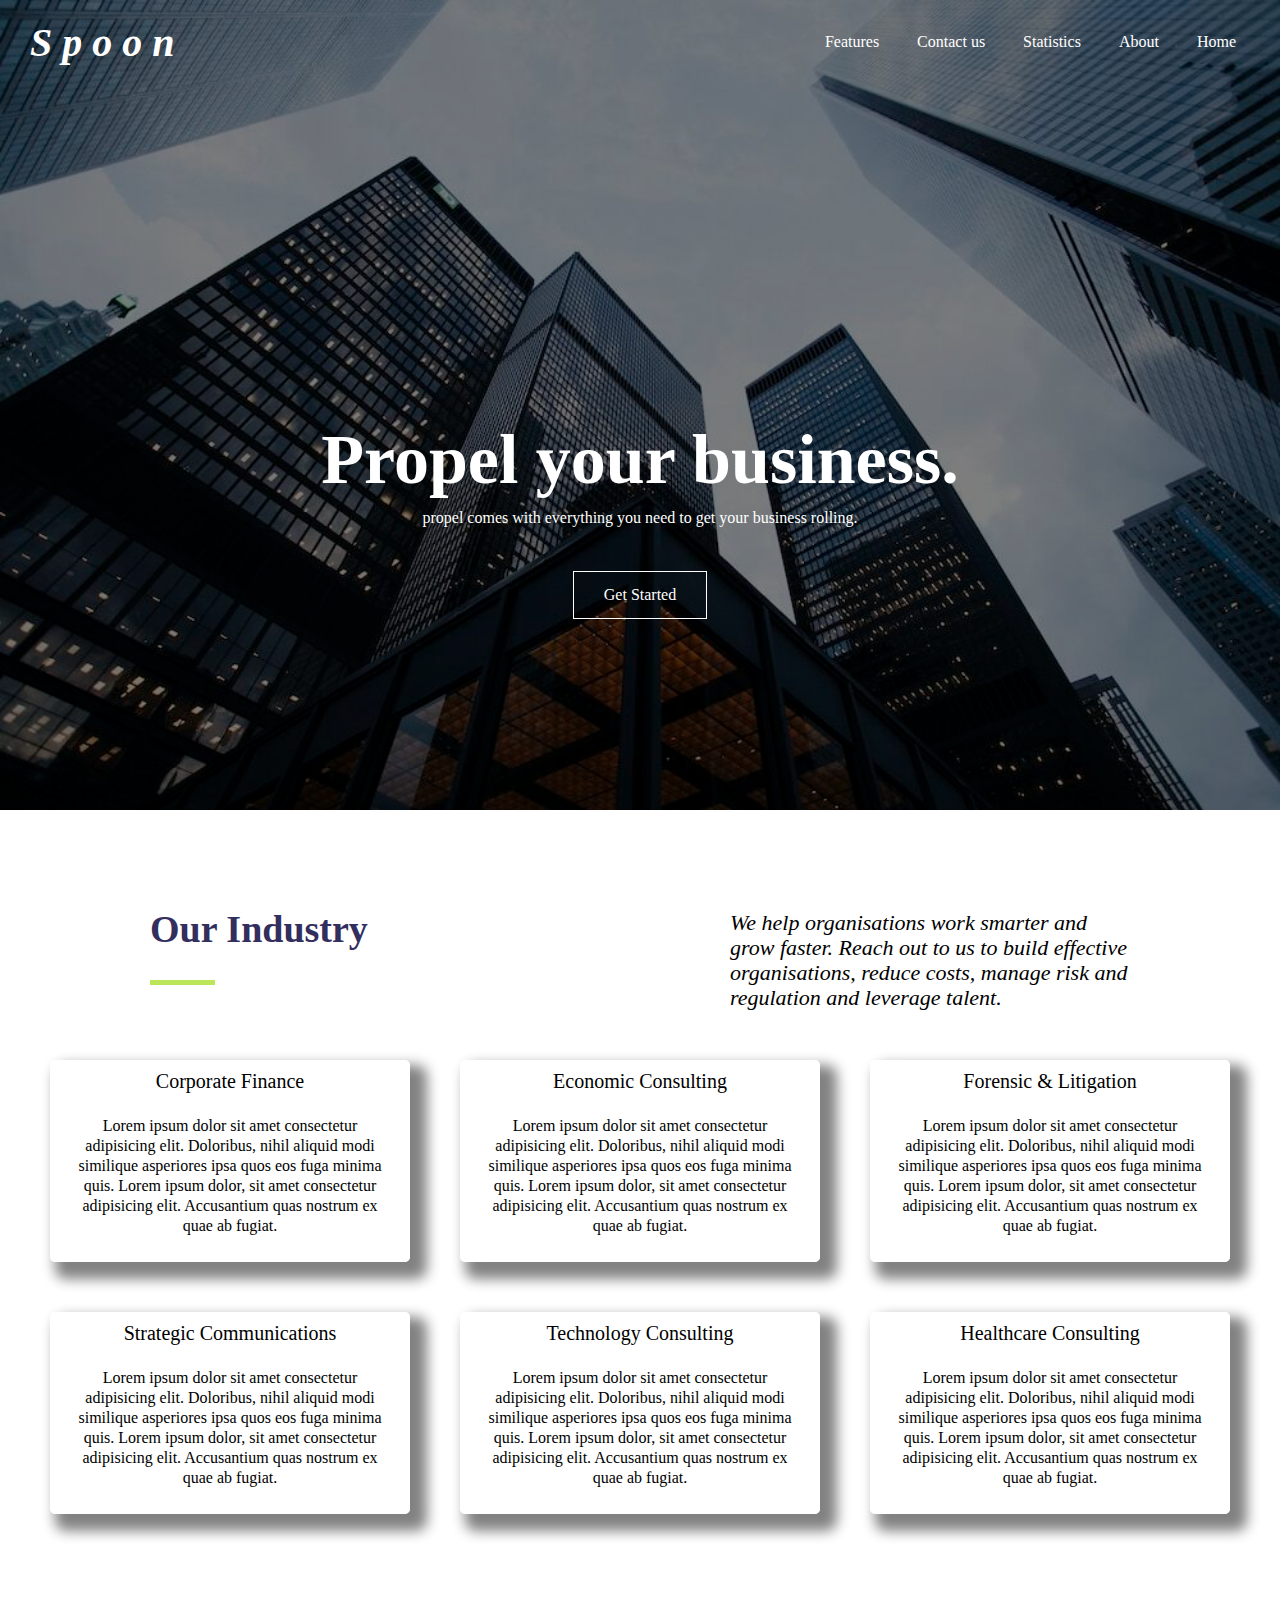
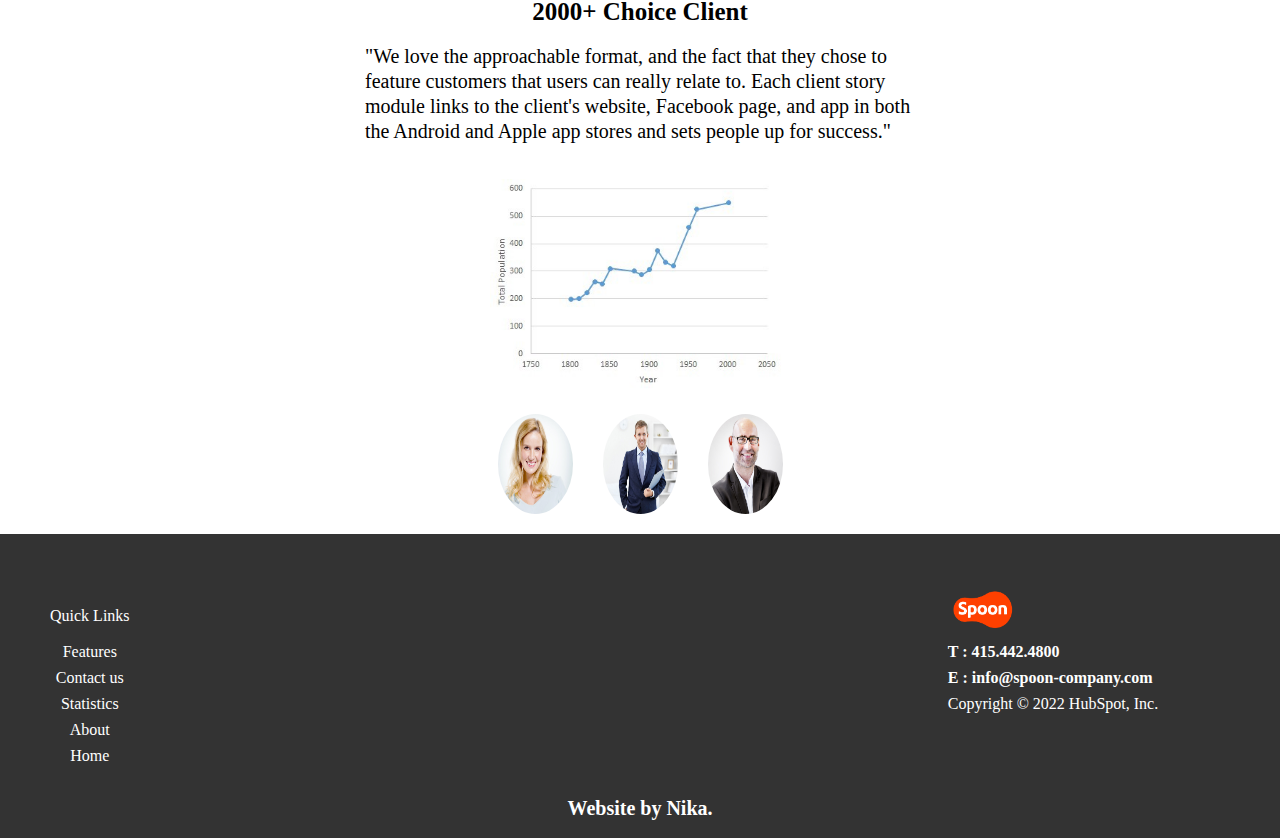
==== index.html @ 159db4d4 "Add files via upload" ====
<!DOCTYPE html>
<html lang="en">
<head>
    <meta charset="UTF-8">
    <meta http-equiv="X-UA-Compatible" content="IE=edge">
    <meta name="viewport" content="width=device-width, initial-scale=1.0">
    <link rel="stylesheet" href="./css/reset.css">
    <link rel="stylesheet" href="https://cdnjs.cloudflare.com/ajax/libs/font-awesome/6.2.1/css/all.min.css" integrity="sha512-MV7K8+y+gLIBoVD59lQIYicR65iaqukzvf/nwasF0nqhPay5w/9lJmVM2hMDcnK1OnMGCdVK+iQrJ7lzPJQd1w==" crossorigin="anonymous" referrerpolicy="no-referrer" />
    <link rel="stylesheet" href="./css/style.css">
    <link rel="stylesheet" href="./css/responsive.css">
    <title>Document</title>
</head>
<body>
<section class="section1">
    <div class="overlay"></div>
    <nav class="navigation">
        <div class="logo">
            <H1>Spoon</H1>
        </div>
        <div>
            <ul id="nav" class="nav-links">
                <li class="bb" >  <a href="index.html#feature">Features</a></li>
                <li  class="bb" > <a href="./contactus.html">Contact us</a></li>
                <li  class="bb" ><a href="index.html#stats">Statistics</a></li>
                <li  class="bb" ><a href="./about.html">About</a></li>
                <li  class="bb" ><a href="./index.html">Home</a></li>
               
            </ul>
        </div>
        <i id="menu" class=" hamburger  fa-solid fa-bars"></i>
    </nav>
    <div class="main-text">
            <h1>Propel your business.</h1>
            <p>propel comes with everything you need to get your business rolling.</p>
            <div class="bbx-GET">Get Started</div>
     </div>
</section>
<section class="section2" id="feature">
    <div class="section2-top">
        <div class="section2-div-industry">
            <h1 class="indistry">Our Industry</h1>
            <span class="span-barier"></span>
        </div>
        <div class="section2-top-text">
            <p>We help organisations work smarter and grow faster.
                 Reach out to us to build effective organisations,
                 reduce costs, manage risk and regulation and leverage talent.</p>
        </div>
    </div>
    <div class="section2-bottom">
        <div>
            <h1>Corporate Finance</h1>
            <p> Lorem ipsum dolor sit amet consectetur adipisicing elit. Doloribus, nihil aliquid modi similique asperiores ipsa quos eos fuga minima quis. Lorem ipsum dolor, sit amet consectetur adipisicing elit. Accusantium quas nostrum ex quae ab fugiat.</p>
        </div>
        <div>
            <h1>Economic Consulting</h1>
            <p> Lorem ipsum dolor sit amet consectetur adipisicing elit. Doloribus, nihil aliquid modi similique asperiores ipsa quos eos fuga minima quis. Lorem ipsum dolor, sit amet consectetur adipisicing elit. Accusantium quas nostrum ex quae ab fugiat.</p>
        </div>
        <div>
            <h1>Forensic & Litigation</h1>
            <p> Lorem ipsum dolor sit amet consectetur adipisicing elit. Doloribus, nihil aliquid modi similique asperiores ipsa quos eos fuga minima quis. Lorem ipsum dolor, sit amet consectetur adipisicing elit. Accusantium quas nostrum ex quae ab fugiat.</p>
        </div>
        <div>
            <h1>Strategic Communications</h1>
            <p> Lorem ipsum dolor sit amet consectetur adipisicing elit. Doloribus, nihil aliquid modi similique asperiores ipsa quos eos fuga minima quis. Lorem ipsum dolor, sit amet consectetur adipisicing elit. Accusantium quas nostrum ex quae ab fugiat.</p>
        </div>
        <div class="off">
            <h1>Technology Consulting</h1>
            <p> Lorem ipsum dolor sit amet consectetur adipisicing elit. Doloribus, nihil aliquid modi similique asperiores ipsa quos eos fuga minima quis. Lorem ipsum dolor, sit amet consectetur adipisicing elit. Accusantium quas nostrum ex quae ab fugiat.</p>
        </div>
        <div class="off">
            <h1>Healthcare Consulting</h1>
            <p> Lorem ipsum dolor sit amet consectetur adipisicing elit. Doloribus, nihil aliquid modi similique asperiores ipsa quos eos fuga minima quis. Lorem ipsum dolor, sit amet consectetur adipisicing elit. Accusantium quas nostrum ex quae ab fugiat.</p>
        </div>
    </div>
</section>
<section class="section3" id="stats">


    <div class="section3-header">
        <h1>2000+ Choice Client</h1>
        <p>"We love the approachable format, and the fact that they chose to feature customers that users can really relate to.
            Each client story module links to the client's website,
             Facebook page, and app in both the Android and Apple app stores and sets people up for success."</p>
    </div>



     <div class="statistics">
                
                    <img src="./images/statistics.jpeg" alt="IMG">
                
    </div>


    <div class="section3-alldiv">
        <div class="section3-pictures">
            <img src="images/qali.jpg" alt="img">
        </div>
        <div class="section3-pictures">
            <img src="images/kaci.jpg" alt="img">
        </div>
        <div class="section3-pictures">
            <img src="images/kaci2.jpg" alt="img">
        </div>
    </div>
</section>
<footer>
<div class="footer-quick-links">
    <h3>Quick Links</h3>
 
        <ul  class="footer-links">
            <li >  <a href="index.html#feature">Features</a></li>
            <li  > <a href="./contactus.html">Contact us</a></li>
            <li  ><a href="index.html#stats">Statistics</a></li>
            <li  ><a href="./about.html">About</a></li>
            <li  ><a href="./index.html">Home</a></li>
           
        </ul>
   
</div>
 <div class="footer-conteiner">
            <div class="line-left"></div>
               
                <div class="social-links-footer">
                    <i class="fa-brands fa-facebook-f cursor  fb-ho"></i>
                    <i class="fa-brands fa-instagram cursor inst-ho"></i>
                    <i class="fa-brands fa-youtube cursor you-ho"></i>
                    <i class="fa-brands fa-twitter cursor twi-ho"></i>
                    <i class="fa-solid fa-at cursor mail-ho"></i>
                </div>
            <div class="line-right"></div>
            
            <div class="footer-bottom">
                
                <img src="images/Spoon_Logo.png" class="spoon-logo" alt="img">
                <a href="tel:+415.442.4800"><span class="tel">T : 415.442.4800</span></a>
                <a href="mailto:info@spoon-company.com"> <span class="tel">E : info@spoon-company.com</span></a>
                <p>Copyright © 2022 HubSpot, Inc.</p>
                <div class="line-bott"></div>
                
            
            
            </div>

</div>
   
<p class="foot-p-bott">Website by Nika.</p>
</footer>

<script src="index.js"></script>
</body>
</html>
---- css/style.css ----
/*
* Prefixed by https://autoprefixer.github.io
* PostCSS: v8.4.14,
* Autoprefixer: v10.4.7
* Browsers: last 4 version
*/

body {
    scroll-behavior: smooth;
}

.hamburger {
    display: none;
}
img{
    width: 100%;
    height: 100%;}


.section1 {
    width: 100%;
    height: 90vh;
    display: -webkit-box;
    display: -ms-flexbox;
    display: flex;
    -webkit-box-orient: vertical;
    -webkit-box-direction: normal;
        -ms-flex-direction: column;
            flex-direction: column;
    -webkit-box-align: center;
        -ms-flex-align: center;
            align-items: center;
    padding: 20px 30px;
    gap: 40vh;
    background: url('../images/photo-1486406146926-c627a92ad1ab.jpeg');
    background-position: fixed;
    background-size: cover;
    background-repeat: no-repeat;
    position: relative;



}

.section1-about {
    width: 100%;
    height: 100vh;
    display: -webkit-box;
    display: -ms-flexbox;
    display: flex;
    -webkit-box-orient: vertical;
    -webkit-box-direction: normal;
        -ms-flex-direction: column;
            flex-direction: column;
    -webkit-box-align: center;
        -ms-flex-align: center;
            align-items: center;
    padding: 20px 30px;
    gap: 40vh;
    background: url('..//images/aboutBg.jpg');
    background-position: fixed;
    background-size: cover;
    background-repeat: no-repeat;
    position: relative;



}

.overlay {
    position: absolute;
    top: 0;
    left: 0;
    width: 100%;
    height: 100%;
    background-color: rgba(0, 0, 0, 0.507);
    z-index: 0;
}

.navigation {
    display: -webkit-box;
    display: -ms-flexbox;
    display: flex;
    -webkit-box-pack: justify;
        -ms-flex-pack: justify;
            justify-content: space-between;
    width: 100%;
    -webkit-box-align: center;
        -ms-flex-align: center;
            align-items: center;
    color: white;
    z-index: 3;
}

.nav-links {
    display: -webkit-box;
    display: -ms-flexbox;
    display: flex;
    -webkit-box-pack: center;
        -ms-flex-pack: center;
            justify-content: center;
    gap: 10px;
    -webkit-box-align: center;
        -ms-flex-align: center;
            align-items: center;
}

.bb {
    padding: 14px 14px;
    -webkit-transition: 250ms ease-in-out;
    -o-transition: 250ms ease-in-out;
    transition: 250ms ease-in-out;
    position: relative;
    border-bottom: 1px solid transparent;


}

.bb:hover {
    border-bottom: 1px solid white;
}


.bbx {
    padding: 10px 20px;
    border-radius: 5px;

    border: 1px solid white;
}

.cursor {
    cursor: pointer;
}

.bbx:hover {
    background-color: rgba(0, 0, 0, 0.507);
}

.bbx-GET:hover {
    background-color: rgb(10, 2, 2);
}

.nav-links li a {
    color: white;
}

.main-text {
    width: 100%;
    display: -webkit-box;
    display: -ms-flexbox;
    display: flex;
    -webkit-box-orient: vertical;
    -webkit-box-direction: normal;
        -ms-flex-direction: column;
            flex-direction: column;
    -webkit-box-align: center;
        -ms-flex-align: center;
            align-items: center;
    gap: 15px;
    color: white;
    z-index: 2;
}

.main-text h1 {
    font-size: 70px;
    font-weight: 800;

}

.logo h1 {
    font-size: 40px;
    font-weight: 700;
    letter-spacing: 10px;
    font-style: italic;
}

.main-text div {
    margin-top: 30px;
    border: 1px solid white;
    padding: 15px 30px;
}

.coffe-size {
    font-size: 50px;
}


/* section2 */


.section2 {
    width: 100%;

    display: -webkit-box;

    display: -ms-flexbox;

    display: flex;
    -webkit-box-orient: vertical;
    -webkit-box-direction: normal;
        -ms-flex-direction: column;
            flex-direction: column;
    -webkit-box-align: center;
        -ms-flex-align: center;
            align-items: center;
    padding: 50px 0;

}

.section2-top {
    display: -webkit-box;
    display: -ms-flexbox;
    display: flex;
    width: 100%;
    -webkit-box-pack: justify;
        -ms-flex-pack: justify;
            justify-content: space-between;
    padding: 50px 150px;

}


.section2-top-text {
    width: 400px;
    line-height: 25px;
    font-size: 22px;
    font-style: italic;
}


.indistry {
    font-size: 38px;
    font-weight: bold;
    color: rgb(50, 46, 94);
}

.span-barier {
    position: absolute;
    bottom: 0;
    left: 0;
    width: 30%;
    background-color: rgb(187, 230, 89);
    height: 5px;

}

.section2-div-industry {

    height: 75px;
    position: relative;
}


.section2-bottom {
    display: -webkit-box;
    display: -ms-flexbox;
    display: flex;
    -ms-flex-wrap: wrap;
        flex-wrap: wrap;
    -webkit-box-pack: center;
        -ms-flex-pack: center;
            justify-content: center;
    max-width: 1200px;
    width: 100%;
    gap: 50px;
    height: 100%;

}

.section2-bottom div {
    width: 30%;
    border: 1px solid rgb(255, 255, 255);
    text-align: center;
    padding: 10px 5px;
    border-radius: 5px;
    cursor: pointer;
    -webkit-transition: 550ms ease-in-out;
    -o-transition: 550ms ease-in-out;
    transition: 550ms ease-in-out;
    -webkit-box-shadow: 11px 11px 12.5px 5.5px rgba(0, 0, 0, 0.493);
            box-shadow: 11px 11px 12.5px 5.5px rgba(0, 0, 0, 0.493);
}

.section2-bottom div:hover {
    -webkit-box-shadow: 22px 22px 25px 11px rgba(0, 0, 0, 0.493);
            box-shadow: 22px 22px 25px 11px rgba(0, 0, 0, 0.493);
    scale: 120%;
    background-color: #333;
    color: white
}

.section2-bottom h1 {
    margin-bottom: 10px;
    font-weight: 500;
    font-size: 20px;
}


.section2-bottom p {
    line-height: 20px;
    /* width: 70%; */
    margin: 0 auto;

    padding: 15px;
}


/* section3 */

.section3-pictures {
    width: 75px;
    height: 100px;
}

.section3-pictures img {
    max-width: 100%;
    border-radius: 50%;
}

.section3-alldiv {
    display: -webkit-box;
    display: -ms-flexbox;
    display: flex;
    gap: 30px;
    -ms-flex-wrap: wrap;
        flex-wrap: wrap;
    -webkit-box-pack: center;
        -ms-flex-pack: center;
            justify-content: center;
}

.section3-header {
    padding: 15px;
    display: -webkit-box;
    display: -ms-flexbox;
    display: flex;
    -webkit-box-orient: vertical;
    -webkit-box-direction: normal;
        -ms-flex-direction: column;
            flex-direction: column;
    -webkit-box-align: center;
        -ms-flex-align: center;
            align-items: center;
    gap: 20px;
}

.section3-header p {
    max-width: 550px;
    width: 100%;
    line-height: 25px;
    font-size: 20px;
}

.section3-header h1 {
    font-size: 25px;
    font-weight: bold;
}

.section3 {
    display: -webkit-box;
    display: -ms-flexbox;
    display: flex;
    -webkit-box-orient: vertical;
    -webkit-box-direction: normal;
        -ms-flex-direction: column;
            flex-direction: column;
    -webkit-box-pack: center;
        -ms-flex-pack: center;
            justify-content: center;
    -webkit-box-align: center;
        -ms-flex-align: center;
            align-items: center;
    gap: 20px;

    padding: 20px;
    width: 100%;

}


/*/////////////// about //////////////////////////// */

.about-mainText {
    display: -webkit-box;
    display: -ms-flexbox;
    display: flex;
    -webkit-box-align: center;
        -ms-flex-align: center;
            align-items: center;
    -webkit-box-orient: vertical;
    -webkit-box-direction: normal;
        -ms-flex-direction: column;
            flex-direction: column;
    gap: 80px;
    padding: 50px 0;

}

.about-text-bottom {
    display: -webkit-box;
    display: -ms-flexbox;
    display: flex;
    gap: 50px;
}

.about-text-bottom h1 {
    font-size: 35px;
    font-weight: bold;
    color: rgba(170, 170, 38, 0.747);
    text-align: center;
    margin-bottom: 15px;
}

.about-text-bottom h3 {
    font-size: 20px;
}

.about-text-top {
    width: 70%;
    text-align: center;
    display: -webkit-box;
    display: -ms-flexbox;
    display: flex;
    -webkit-box-orient: vertical;
    -webkit-box-direction: normal;
        -ms-flex-direction: column;
            flex-direction: column;
    -webkit-box-align: center;
        -ms-flex-align: center;
            align-items: center;
    gap: 25px;

}

.about-text-top h1 {
    font-size: 50px;

}

.about-text-top p {
    font-size: 18px;
    width: 60%;

}

.testimonials {
    display: -webkit-box;
    display: -ms-flexbox;
    display: flex;
    -webkit-box-pack: center;
        -ms-flex-pack: center;
            justify-content: center;
    -webkit-box-align: center;
        -ms-flex-align: center;
            align-items: center;
    -ms-flex-wrap: wrap;
        flex-wrap: wrap;
    gap: 30px;

}

.social {
    display: -webkit-box;
    display: -ms-flexbox;
    display: flex;
    -webkit-box-pack: justify;
        -ms-flex-pack: justify;
            justify-content: space-between;
    width: 50%;
}

.testimonial-text {
    display: -webkit-box;
    display: -ms-flexbox;
    display: flex;
    -webkit-box-orient: vertical;
    -webkit-box-direction: normal;
        -ms-flex-direction: column;
            flex-direction: column;
    -webkit-box-align: center;
        -ms-flex-align: center;
            align-items: center;
    gap: 10px;
}

.testimonial {
    display: -webkit-box;
    display: -ms-flexbox;
    display: flex;
    -webkit-box-orient: vertical;
    -webkit-box-direction: normal;
        -ms-flex-direction: column;
            flex-direction: column;
    -webkit-box-align: center;
        -ms-flex-align: center;
            align-items: center;
    gap: 25px;
    width: 20%;
}

/* join form */

.form {
    margin-top: 100px;
    width: 100%;
    height: 550px;
    margin-top: 0px;
    margin-bottom: 50px;
    background: url('../images/joinus.jpg');

}

* {
    padding: 0;
    margin: 0;
    -webkit-box-sizing: border-box;
            box-sizing: border-box;
    font-family: 'Quicksand', sans-serif;
}

body {
    height: 100vh;
    width: 100%;
}

.form-container {
    position: relative;
    width: 100%;
    height: 100%;
    display: -webkit-box;
    display: -ms-flexbox;
    display: flex;
    -webkit-box-pack: center;
        -ms-flex-pack: center;
            justify-content: center;
    -webkit-box-align: center;
        -ms-flex-align: center;
            align-items: center;
    padding: 20px 20px;
}

.form-container::after {
    content: '';
    position: absolute;
    width: 100%;
    height: 100%;
    left: 0;
    top: 0;
    -webkit-filter: blur(50px);
            filter: blur(50px);
    z-index: -1;
}

.statistics img {
    width: 300px;
}

.contact-box {
    max-width: 850px;
    width: 100%;
    display: -ms-grid;
    display: grid;
    grid-template-columns: repeat(2, 1fr);
    -webkit-box-pack: center;
        -ms-flex-pack: center;
            justify-content: center;
    -webkit-box-align: center;
        -ms-flex-align: center;
            align-items: center;
    text-align: center;
    background-color: #fff;
    -webkit-box-shadow: 0px 0px 19px 5px rgba(0, 0, 0, 0.19);
            box-shadow: 0px 0px 19px 5px rgba(0, 0, 0, 0.19);
}


.left {
    background: url('../images/joinus.jpg') no-repeat center;
    background-size: cover;
    height: 100%;
}


.right {
    padding: 25px 40px;
}

h2 {
    position: relative;
    padding: 0 0 10px;
    margin-bottom: 10px;
}

h2:after {
    content: '';
    position: absolute;
    left: 50%;
    bottom: 0;
    -webkit-transform: translateX(-50%);
        -ms-transform: translateX(-50%);
            transform: translateX(-50%);
    height: 4px;
    width: 50px;
    border-radius: 2px;
    background-color: #2ecc71;
}

.field {
    width: 100%;
    border: 2px solid rgba(0, 0, 0, 0);
    outline: none;
    background-color: rgba(230, 230, 230, 0.6);
    padding: 0.5rem 1rem;
    font-size: 1.1rem;
    margin-bottom: 22px;
    -webkit-transition: .3s;
    -o-transition: .3s;
    transition: .3s;
}

.field:hover {
    background-color: rgba(0, 0, 0, 0.1);
}

textarea {
    min-height: 150px;
    resize: none;
}

.btn {
    width: 100%;
    padding: 0.5rem 1rem;
    background-color: #2ecc71;
    color: #fff;
    font-size: 1.1rem;
    border: none;
    outline: none;
    cursor: pointer;
    -webkit-transition: .3s;
    -o-transition: .3s;
    transition: .3s;
}

.btn:hover {
    background-color: #27ae60;
}

.field:focus {
    border: 2px solid rgba(30, 85, 250, 0.47);
    background-color: #fff;
}

@media screen and (max-width: 880px) {
    .contact-box {
        -ms-grid-columns: 1fr;
        grid-template-columns: 1fr;
    }

    .left {
        height: 200px;
    }
}












/* footer */
footer {
    padding: 50px;
    display: -webkit-box;
    display: -ms-flexbox;
    display: flex;
    -webkit-box-pack: justify;
        -ms-flex-pack: justify;
            justify-content: space-between;
    -webkit-box-align: center;
        -ms-flex-align: center;
            align-items: center;
    position: relative;
    color: white;
    background-color: #333;

}

.footer-wrapper {
    display: -webkit-box;
    display: -ms-flexbox;
    display: flex;
    -webkit-box-orient: vertical;
    -webkit-box-direction: normal;
        -ms-flex-direction: column;
            flex-direction: column;
    -webkit-box-align: center;
        -ms-flex-align: center;
            align-items: center;
}

.footer-conteiner {

    width: 30%;
    display: -webkit-box;
    display: -ms-flexbox;
    display: flex;
    -ms-flex-pack: distribute;
        justify-content: space-around;
    -webkit-box-orient: vertical;
    -webkit-box-direction: reverse;
        -ms-flex-direction: column-reverse;
            flex-direction: column-reverse;
    -webkit-box-align: center;
        -ms-flex-align: center;
            align-items: center;
    gap: 20px;

}

.footer-links {

    display: -webkit-box;

    display: -ms-flexbox;

    display: flex;
    -webkit-box-orient: vertical;
    -webkit-box-direction: normal;
        -ms-flex-direction: column;
            flex-direction: column;
    -webkit-box-align: center;
        -ms-flex-align: center;
            align-items: center;
    gap: 10px;

}

.footer-quick-links {

    display: -webkit-box;

    display: -ms-flexbox;

    display: flex;
    -webkit-box-orient: vertical;
    -webkit-box-direction: normal;
        -ms-flex-direction: column;
            flex-direction: column;
    -webkit-box-align: center;
        -ms-flex-align: center;
            align-items: center;
    gap: 20px;
}

.footer-bottom {
    display: -webkit-box;
    display: -ms-flexbox;
    display: flex;
    -webkit-box-align: start;
        -ms-flex-align: start;
            align-items: flex-start;
    -webkit-box-orient: vertical;
    -webkit-box-direction: normal;
        -ms-flex-direction: column;
            flex-direction: column;
    gap: 10px;

}

.social-links-footer {
    display: -webkit-box;
    display: -ms-flexbox;
    display: flex;
    gap: 25px;
    -webkit-box-pack: center;
        -ms-flex-pack: center;
            justify-content: center;
}


.footer-icons {
    width: 10%;

}


.line-left {
    width: 30%;
    height: 2px;

}

.line-right {
    width: 30%;
    height: 2px;

}


.spoon-logo {
    width: 70px;
    height: 50px;
}

.tel {
    font-weight: bold;
}


.line-bott {
    width: 17%;
    height: 2px;

}
.social{
    display: -webkit-box;
    display: -ms-flexbox;
    display: flex;gap: 10px;
    -webkit-box-align: center;
        -ms-flex-align: center;
            align-items: center;
    -webkit-box-pack: center;
        -ms-flex-pack: center;
            justify-content: center;
}


.fb-ho:hover {
    color: blue;
}

.inst-ho:hover {
    color: #ce3f3f;
}

.you-ho:hover {
    color: red;
}

.twi-ho:hover {
    color: rgb(87, 217, 240);
}

.mail-ho:hover {
    color: rgb(101, 101, 231);
}

.foot-p-bott {
    font-size: 20px;
    font-weight: bold;

    position: absolute;
    bottom: 20px;
    left: 50%;
    -webkit-transform: translateX(-50%);
        -ms-transform: translateX(-50%);
            transform: translateX(-50%);
}

footer a {
    color: white;
}
---- css/responsive.css ----
/*
* Prefixed by https://autoprefixer.github.io
* PostCSS: v8.4.14,
* Autoprefixer: v10.4.7
* Browsers: last 4 version
*/

@media (max-width:968px) {

    .section2-top{
        -webkit-box-orient: vertical;
        -webkit-box-direction: normal;
            -ms-flex-direction: column;
                flex-direction: column;
        -webkit-box-align: center;
            -ms-flex-align: center;
                align-items: center;
        gap: 15px;
    }
    
    
    }
    @media (max-width:700px) {
    
    .testimonials{
        -webkit-box-orient: vertical;
        -webkit-box-direction: normal;
            -ms-flex-direction: column;
                flex-direction: column;
        -webkit-box-align: center;
            -ms-flex-align: center;
                align-items: center;
    }
    .img-t{
        width: 320px;
    }
    .testimonial-text{
        width: 300px;
    }
    .section2-bottom{
        -webkit-box-orient: vertical;
        -webkit-box-direction: normal;
            -ms-flex-direction: column;
                flex-direction: column;
        -webkit-box-align: center;
            -ms-flex-align: center;
                align-items: center;
    }
    .section2-bottom div {
       width: 70%;
     
       height: 250px;
       display: -webkit-box;
       display: -ms-flexbox;
       display: flex;
       -webkit-box-orient: vertical;
       -webkit-box-direction: normal;
           -ms-flex-direction: column;
               flex-direction: column;
       -webkit-box-align: center;
           -ms-flex-align: center;
               align-items: center;
       -webkit-box-pack: center;
           -ms-flex-pack: center;
               justify-content: center;
    }
    
    }
    @media (max-width:494px) {
        .about-text-bottom div h3{
            display: -webkit-box;
            display: -ms-flexbox;
            display: flex;
            -webkit-box-orient: vertical;
            -webkit-box-direction: normal;
                -ms-flex-direction: column;
                    flex-direction: column;
            -webkit-box-align: center;
                -ms-flex-align: center;
                    align-items: center;
        }
    
        .about-text-bottom div h3{
            text-align: center;
        }
    }
    @media (max-width:768px) {
    .section1{
        overflow-x: hidden;
    }
    .about-text-top{
    display: -webkit-box;
    display: -ms-flexbox;
    display: flex;
    -webkit-box-orient: vertical;
    -webkit-box-direction: normal;
        -ms-flex-direction: column;
            flex-direction: column;
    -webkit-box-align: center;
        -ms-flex-align: center;
            align-items: center;
    }
    .about-text-top p{
        width: 100%;
    
    }
    .about-text-top h1{
        font-size: 35px;
    }
    .about-text-top p{
    text-align: left;}
        .hamburger{
            display: block;
            z-index: 2;
            cursor: pointer;
        }
        .nav-links{
            -webkit-box-orient: vertical;
            -webkit-box-direction: normal;
                -ms-flex-direction: column;
                    flex-direction: column;
            -webkit-box-align: start;
                -ms-flex-align: start;
                    align-items: flex-start;
       
            position: absolute;
            top: 0;
            right: -100%;
            
            -webkit-transition: 350ms;
            
            -o-transition: 350ms;
            
            transition: 350ms;
            padding: 50px 25px;
    
        }
        .nav-links li{
            width: 100%;
            cursor: pointer;
        }
        .activeNav{
            right: 0%;
            width: 80vw;
            height: 50vh;
            border-bottom-left-radius: 20px;
          
            background-color: rgba(0, 183, 255, 0.938);
        }
        
        }
        @media (max-width:480px) {
    footer{
        -webkit-box-orient: vertical;
        -webkit-box-direction: normal;
            -ms-flex-direction: column;
                flex-direction: column;
        -webkit-box-align: center;
            -ms-flex-align: center;
                align-items: center;
        gap: 50px;
    }
        }
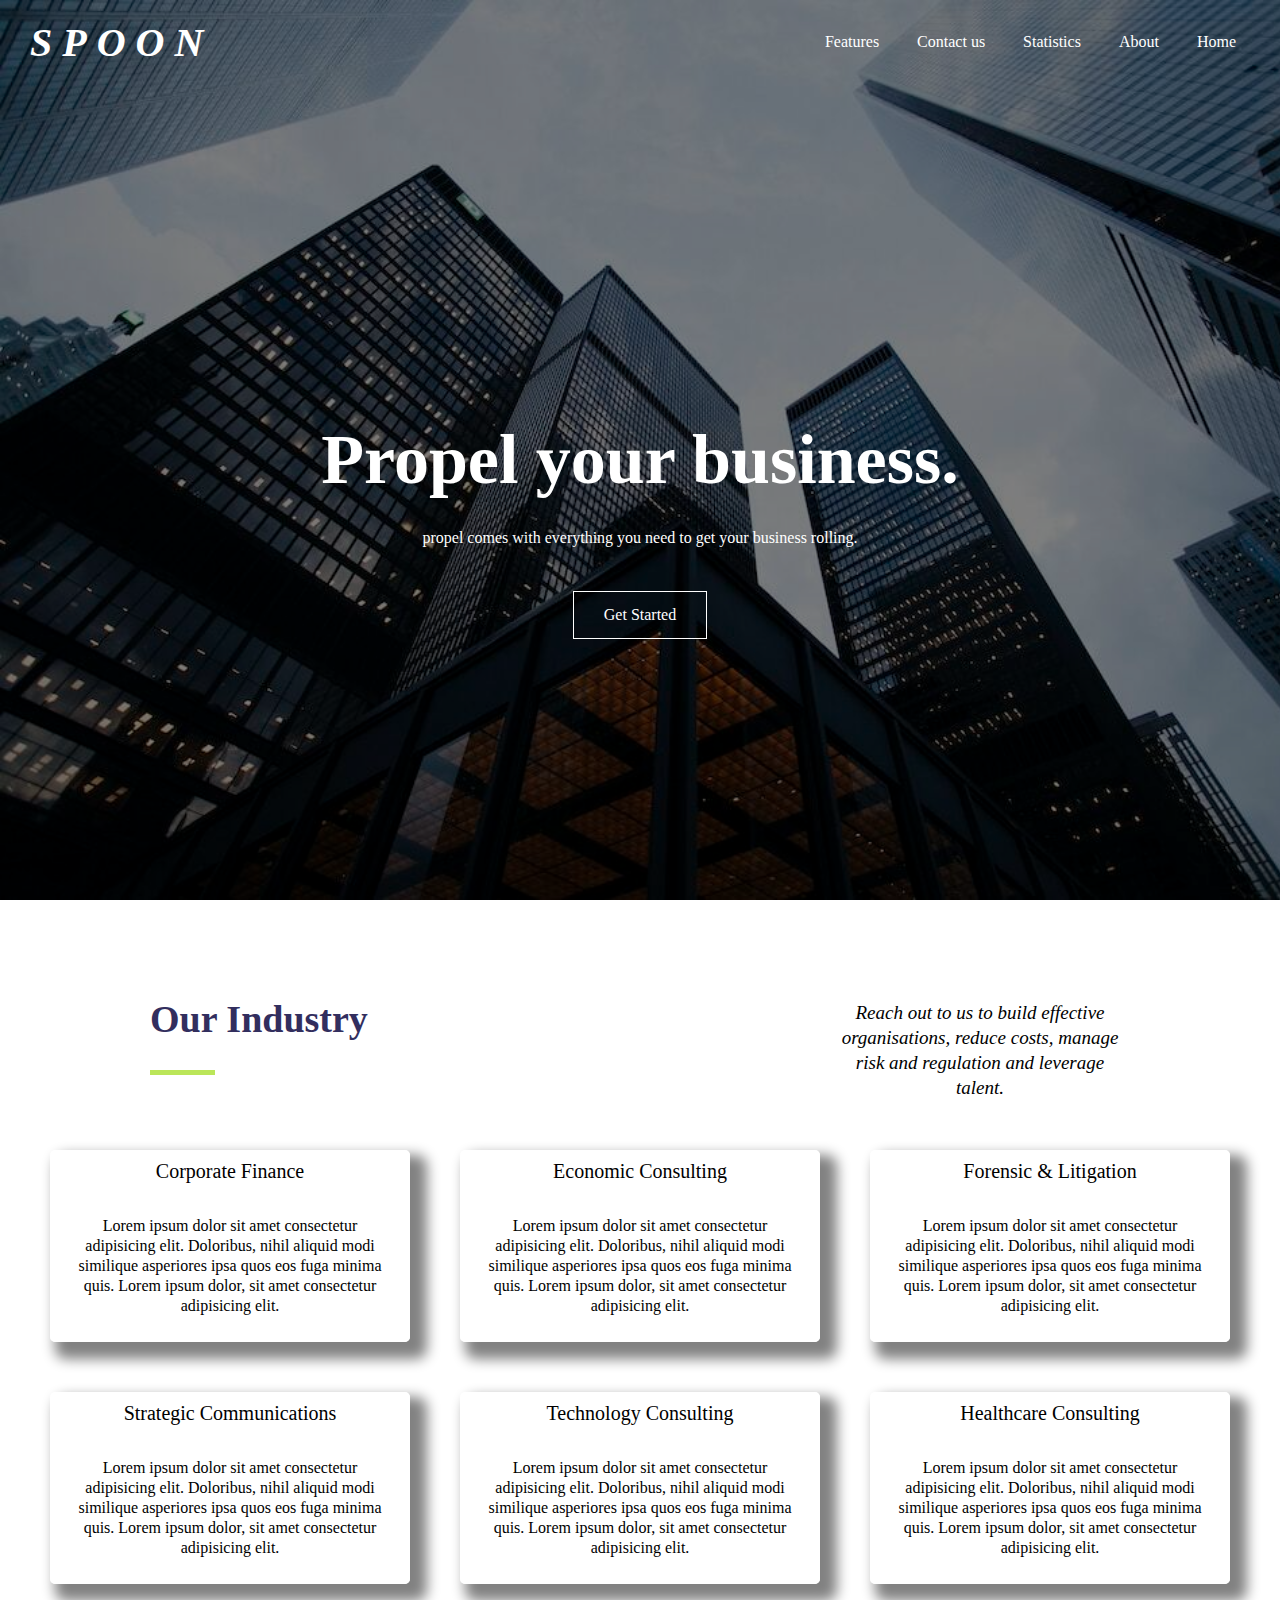
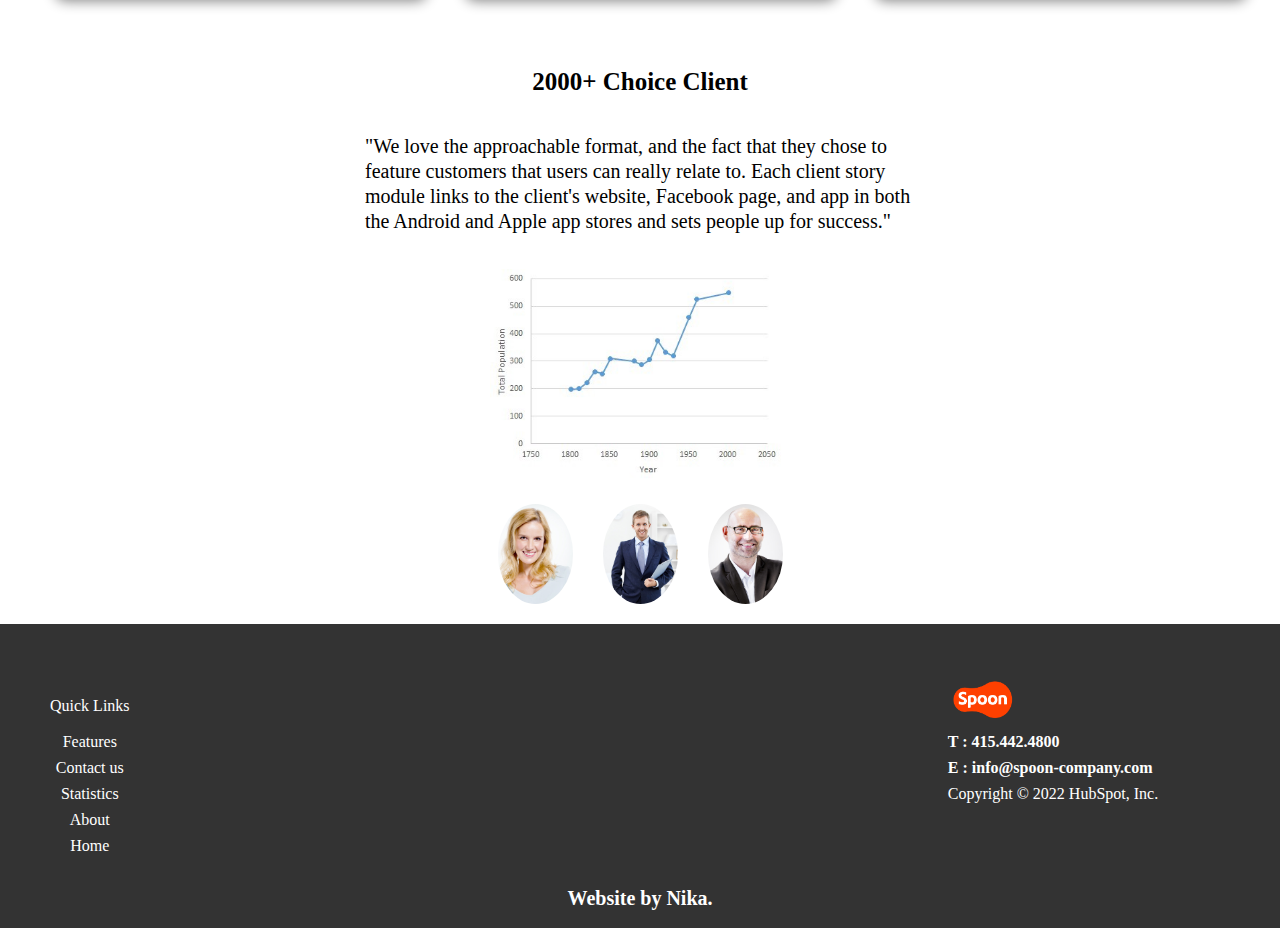
==== commit ee31559d: "finish" ====
--- a/index.html
+++ b/index.html
@@ -1,153 +1,171 @@
 <!DOCTYPE html>
 <html lang="en">
-<head>
-    <meta charset="UTF-8">
-    <meta http-equiv="X-UA-Compatible" content="IE=edge">
-    <meta name="viewport" content="width=device-width, initial-scale=1.0">
-    <link rel="stylesheet" href="./css/reset.css">
-    <link rel="stylesheet" href="https://cdnjs.cloudflare.com/ajax/libs/font-awesome/6.2.1/css/all.min.css" integrity="sha512-MV7K8+y+gLIBoVD59lQIYicR65iaqukzvf/nwasF0nqhPay5w/9lJmVM2hMDcnK1OnMGCdVK+iQrJ7lzPJQd1w==" crossorigin="anonymous" referrerpolicy="no-referrer" />
-    <link rel="stylesheet" href="./css/style.css">
-    <link rel="stylesheet" href="./css/responsive.css">
+  <head>
+    <meta charset="UTF-8" />
+    <meta http-equiv="X-UA-Compatible" content="IE=edge" />
+    <meta name="viewport" content="width=device-width, initial-scale=1.0" />
+    <link rel="stylesheet" href="./css/reset.css" />
+    <link
+      rel="stylesheet"
+      href="https://cdnjs.cloudflare.com/ajax/libs/font-awesome/6.2.1/css/all.min.css"
+      integrity="sha512-MV7K8+y+gLIBoVD59lQIYicR65iaqukzvf/nwasF0nqhPay5w/9lJmVM2hMDcnK1OnMGCdVK+iQrJ7lzPJQd1w=="
+      crossorigin="anonymous"
+      referrerpolicy="no-referrer"
+    />
+    <link rel="stylesheet" href="./css/style.css" />
+    <link rel="stylesheet" href="./css/responsive.css" />
     <title>Document</title>
-</head>
-<body>
-<section class="section1">
-    <div class="overlay"></div>
-    <nav class="navigation">
+  </head>
+  <body>
+    <header class="header">
+      <div class="overlay"></div>
+      <nav class="navigation">
         <div class="logo">
-            <H1>Spoon</H1>
+          <a class="spooncolor" href="index.html"><h1>SPOON</h1></a>
         </div>
         <div>
-            <ul id="nav" class="nav-links">
-                <li class="bb" >  <a href="index.html#feature">Features</a></li>
-                <li  class="bb" > <a href="./contactus.html">Contact us</a></li>
-                <li  class="bb" ><a href="index.html#stats">Statistics</a></li>
-                <li  class="bb" ><a href="./about.html">About</a></li>
-                <li  class="bb" ><a href="./index.html">Home</a></li>
-               
-            </ul>
+          <ul id="nav" class="nav-links">
+            <li class="bb"><a href="index.html#feature">Features</a></li>
+            <li class="bb"><a href="./contactus.html">Contact us</a></li>
+            <li class="bb"><a href="index.html#stats">Statistics</a></li>
+            <li class="bb"><a href="./about.html">About</a></li>
+            <li class="bb"><a href="./index.html">Home</a></li>
+          </ul>
         </div>
-        <i id="menu" class=" hamburger  fa-solid fa-bars"></i>
-    </nav>
-    <div class="main-text">
-            <h1>Propel your business.</h1>
-            <p>propel comes with everything you need to get your business rolling.</p>
-            <div class="bbx-GET">Get Started</div>
-     </div>
-</section>
-<section class="section2" id="feature">
-    <div class="section2-top">
+        <i id="menu" class="hamburger fa-solid fa-bars"></i>
+      </nav>
+      <div class="main-text">
+        <h2>Propel your business.</h2>
+        <p>
+          propel comes with everything you need to get your business rolling.
+        </p>
+        <div class="bbx-GET">Get Started</div>
+      </div>
+    </header>
+    <section class="section2" id="feature">
+      <div class="section2-top">
         <div class="section2-div-industry">
-            <h1 class="indistry">Our Industry</h1>
-            <span class="span-barier"></span>
+          <h3 class="indistry">Our Industry</h3>
+          <span class="span-barier"></span>
         </div>
         <div class="section2-top-text">
-            <p>We help organisations work smarter and grow faster.
-                 Reach out to us to build effective organisations,
-                 reduce costs, manage risk and regulation and leverage talent.</p>
+          <p>
+            Reach out to us to build effective organisations, reduce costs,
+            manage risk and regulation and leverage talent.
+          </p>
         </div>
-    </div>
-    <div class="section2-bottom">
+      </div>
+      <div class="section2-bottom">
         <div>
-            <h1>Corporate Finance</h1>
-            <p> Lorem ipsum dolor sit amet consectetur adipisicing elit. Doloribus, nihil aliquid modi similique asperiores ipsa quos eos fuga minima quis. Lorem ipsum dolor, sit amet consectetur adipisicing elit. Accusantium quas nostrum ex quae ab fugiat.</p>
+          <h2>Corporate Finance</h2>
+          <p>
+            Lorem ipsum dolor sit amet consectetur adipisicing elit. Doloribus,
+            nihil aliquid modi similique asperiores ipsa quos eos fuga minima
+            quis. Lorem ipsum dolor, sit amet consectetur adipisicing elit.
+          </p>
         </div>
         <div>
-            <h1>Economic Consulting</h1>
-            <p> Lorem ipsum dolor sit amet consectetur adipisicing elit. Doloribus, nihil aliquid modi similique asperiores ipsa quos eos fuga minima quis. Lorem ipsum dolor, sit amet consectetur adipisicing elit. Accusantium quas nostrum ex quae ab fugiat.</p>
+          <h2>Economic Consulting</h2>
+          <p>
+            Lorem ipsum dolor sit amet consectetur adipisicing elit. Doloribus,
+            nihil aliquid modi similique asperiores ipsa quos eos fuga minima
+            quis. Lorem ipsum dolor, sit amet consectetur adipisicing elit.
+          </p>
         </div>
         <div>
-            <h1>Forensic & Litigation</h1>
-            <p> Lorem ipsum dolor sit amet consectetur adipisicing elit. Doloribus, nihil aliquid modi similique asperiores ipsa quos eos fuga minima quis. Lorem ipsum dolor, sit amet consectetur adipisicing elit. Accusantium quas nostrum ex quae ab fugiat.</p>
+          <h2>Forensic & Litigation</h2>
+          <p>
+            Lorem ipsum dolor sit amet consectetur adipisicing elit. Doloribus,
+            nihil aliquid modi similique asperiores ipsa quos eos fuga minima
+            quis. Lorem ipsum dolor, sit amet consectetur adipisicing elit.
+          </p>
         </div>
         <div>
-            <h1>Strategic Communications</h1>
-            <p> Lorem ipsum dolor sit amet consectetur adipisicing elit. Doloribus, nihil aliquid modi similique asperiores ipsa quos eos fuga minima quis. Lorem ipsum dolor, sit amet consectetur adipisicing elit. Accusantium quas nostrum ex quae ab fugiat.</p>
+          <h2>Strategic Communications</h2>
+          <p>
+            Lorem ipsum dolor sit amet consectetur adipisicing elit. Doloribus,
+            nihil aliquid modi similique asperiores ipsa quos eos fuga minima
+            quis. Lorem ipsum dolor, sit amet consectetur adipisicing elit.
+          </p>
         </div>
         <div class="off">
-            <h1>Technology Consulting</h1>
-            <p> Lorem ipsum dolor sit amet consectetur adipisicing elit. Doloribus, nihil aliquid modi similique asperiores ipsa quos eos fuga minima quis. Lorem ipsum dolor, sit amet consectetur adipisicing elit. Accusantium quas nostrum ex quae ab fugiat.</p>
+          <h2>Technology Consulting</h2>
+          <p>
+            Lorem ipsum dolor sit amet consectetur adipisicing elit. Doloribus,
+            nihil aliquid modi similique asperiores ipsa quos eos fuga minima
+            quis. Lorem ipsum dolor, sit amet consectetur adipisicing elit.
+          </p>
         </div>
         <div class="off">
-            <h1>Healthcare Consulting</h1>
-            <p> Lorem ipsum dolor sit amet consectetur adipisicing elit. Doloribus, nihil aliquid modi similique asperiores ipsa quos eos fuga minima quis. Lorem ipsum dolor, sit amet consectetur adipisicing elit. Accusantium quas nostrum ex quae ab fugiat.</p>
+          <h2>Healthcare Consulting</h2>
+          <p>
+            Lorem ipsum dolor sit amet consectetur adipisicing elit. Doloribus,
+            nihil aliquid modi similique asperiores ipsa quos eos fuga minima
+            quis. Lorem ipsum dolor, sit amet consectetur adipisicing elit.
+          </p>
         </div>
-    </div>
-</section>
-<section class="section3" id="stats">
-
-
-    <div class="section3-header">
-        <h1>2000+ Choice Client</h1>
-        <p>"We love the approachable format, and the fact that they chose to feature customers that users can really relate to.
-            Each client story module links to the client's website,
-             Facebook page, and app in both the Android and Apple app stores and sets people up for success."</p>
-    </div>
-
-
-
-     <div class="statistics">
-                
-                    <img src="./images/statistics.jpeg" alt="IMG">
-                
-    </div>
-
-
-    <div class="section3-alldiv">
+      </div>
+    </section>
+    <section class="section3" id="stats">
+      <div class="section3-header">
+        <h2>2000+ Choice Client</h2>
+        <p>
+          "We love the approachable format, and the fact that they chose to
+          feature customers that users can really relate to. Each client story
+          module links to the client's website, Facebook page, and app in both
+          the Android and Apple app stores and sets people up for success."
+        </p>
+      </div>
+      <div class="statistics">
+        <img src="./images/statistics.jpeg" alt="IMG" />
+      </div>
+      <div class="section3-alldiv">
         <div class="section3-pictures">
-            <img src="images/qali.jpg" alt="img">
+          <img src="images/qali.jpg" alt="img" />
         </div>
         <div class="section3-pictures">
-            <img src="images/kaci.jpg" alt="img">
+          <img src="images/kaci.jpg" alt="img" />
         </div>
         <div class="section3-pictures">
-            <img src="images/kaci2.jpg" alt="img">
+          <img src="images/kaci2.jpg" alt="img" />
         </div>
-    </div>
-</section>
-<footer>
-<div class="footer-quick-links">
-    <h3>Quick Links</h3>
- 
-        <ul  class="footer-links">
-            <li >  <a href="index.html#feature">Features</a></li>
-            <li  > <a href="./contactus.html">Contact us</a></li>
-            <li  ><a href="index.html#stats">Statistics</a></li>
-            <li  ><a href="./about.html">About</a></li>
-            <li  ><a href="./index.html">Home</a></li>
-           
+      </div>
+    </section>
+    <footer>
+      <div class="footer-quick-links">
+        <h3>Quick Links</h3>
+        <ul class="footer-links">
+          <li><a href="index.html#feature">Features</a></li>
+          <li><a href="./contactus.html">Contact us</a></li>
+          <li><a href="index.html#stats">Statistics</a></li>
+          <li><a href="./about.html">About</a></li>
+          <li><a href="./index.html">Home</a></li>
         </ul>
-   
-</div>
- <div class="footer-conteiner">
-            <div class="line-left"></div>
-               
-                <div class="social-links-footer">
-                    <i class="fa-brands fa-facebook-f cursor  fb-ho"></i>
-                    <i class="fa-brands fa-instagram cursor inst-ho"></i>
-                    <i class="fa-brands fa-youtube cursor you-ho"></i>
-                    <i class="fa-brands fa-twitter cursor twi-ho"></i>
-                    <i class="fa-solid fa-at cursor mail-ho"></i>
-                </div>
-            <div class="line-right"></div>
-            
-            <div class="footer-bottom">
-                
-                <img src="images/Spoon_Logo.png" class="spoon-logo" alt="img">
-                <a href="tel:+415.442.4800"><span class="tel">T : 415.442.4800</span></a>
-                <a href="mailto:info@spoon-company.com"> <span class="tel">E : info@spoon-company.com</span></a>
-                <p>Copyright © 2022 HubSpot, Inc.</p>
-                <div class="line-bott"></div>
-                
-            
-            
-            </div>
-
-</div>
-   
-<p class="foot-p-bott">Website by Nika.</p>
-</footer>
-
-<script src="index.js"></script>
-</body>
-</html>+      </div>
+      <div class="footer-conteiner">
+        <div class="line-left"></div>
+        <div class="social-links-footer">
+          <i class="fa-brands fa-facebook-f cursor fb-ho"></i>
+          <i class="fa-brands fa-instagram cursor inst-ho"></i>
+          <i class="fa-brands fa-youtube cursor you-ho"></i>
+          <i class="fa-brands fa-twitter cursor twi-ho"></i>
+          <i class="fa-solid fa-at cursor mail-ho"></i>
+        </div>
+        <div class="line-right"></div>
+        <div class="footer-bottom">
+          <img src="images/Spoon_Logo.png" class="spoon-logo" alt="img" />
+          <a href="tel:+415.442.4800"
+            ><span class="tel">T : 415.442.4800</span></a
+          >
+          <a href="mailto:info@spoon-company.com">
+            <span class="tel">E : info@spoon-company.com</span></a
+          >
+          <p>Copyright © 2022 HubSpot, Inc.</p>
+          <div class="line-bott"></div>
+        </div>
+      </div>
+      <p class="foot-p-bott">Website by Nika.</p>
+    </footer>
+    <script src="index.js"></script>
+  </body>
+</html>
--- a/css/style.css
+++ b/css/style.css
@@ -6,862 +6,809 @@
 */
 
 body {
-    scroll-behavior: smooth;
+  scroll-behavior: smooth;
 }
 
 .hamburger {
-    display: none;
-}
-img{
-    width: 100%;
-    height: 100%;}
-
-
-.section1 {
-    width: 100%;
-    height: 90vh;
-    display: -webkit-box;
-    display: -ms-flexbox;
-    display: flex;
-    -webkit-box-orient: vertical;
-    -webkit-box-direction: normal;
-        -ms-flex-direction: column;
-            flex-direction: column;
-    -webkit-box-align: center;
-        -ms-flex-align: center;
-            align-items: center;
-    padding: 20px 30px;
-    gap: 40vh;
-    background: url('../images/photo-1486406146926-c627a92ad1ab.jpeg');
-    background-position: fixed;
-    background-size: cover;
-    background-repeat: no-repeat;
-    position: relative;
-
-
-
+  display: none;
+}
+img {
+  width: 100%;
+  height: 100%;
+}
+
+.header {
+  width: 100%;
+  height: 100vh;
+  display: -webkit-box;
+  display: -ms-flexbox;
+  display: flex;
+  -webkit-box-orient: vertical;
+  -webkit-box-direction: normal;
+  -ms-flex-direction: column;
+  flex-direction: column;
+  -webkit-box-align: center;
+  -ms-flex-align: center;
+  align-items: center;
+  padding: 20px 30px;
+  gap: 40vh;
+  background: url("../images/photo-1486406146926-c627a92ad1ab.jpeg");
+  background-attachment: fixed;
+  background-size: cover;
+  background-repeat: no-repeat;
+  position: relative;
 }
 
 .section1-about {
-    width: 100%;
-    height: 100vh;
-    display: -webkit-box;
-    display: -ms-flexbox;
-    display: flex;
-    -webkit-box-orient: vertical;
-    -webkit-box-direction: normal;
-        -ms-flex-direction: column;
-            flex-direction: column;
-    -webkit-box-align: center;
-        -ms-flex-align: center;
-            align-items: center;
-    padding: 20px 30px;
-    gap: 40vh;
-    background: url('..//images/aboutBg.jpg');
-    background-position: fixed;
-    background-size: cover;
-    background-repeat: no-repeat;
-    position: relative;
-
-
-
+  width: 100%;
+  height: 100vh;
+  display: -webkit-box;
+  display: -ms-flexbox;
+  display: flex;
+  -webkit-box-orient: vertical;
+  -webkit-box-direction: normal;
+  -ms-flex-direction: column;
+  flex-direction: column;
+  -webkit-box-align: center;
+  -ms-flex-align: center;
+  align-items: center;
+  padding: 20px 30px;
+  gap: 40vh;
+  background: url("..//images/aboutBg.jpg");
+  background-attachment: fixed;
+  background-size: cover;
+  background-repeat: no-repeat;
+  position: relative;
 }
 
 .overlay {
-    position: absolute;
-    top: 0;
-    left: 0;
-    width: 100%;
-    height: 100%;
-    background-color: rgba(0, 0, 0, 0.507);
-    z-index: 0;
+  position: absolute;
+  top: 0;
+  left: 0;
+  width: 100%;
+  height: 100%;
+  background-color: rgba(0, 0, 0, 0.507);
+  z-index: 0;
 }
 
 .navigation {
-    display: -webkit-box;
-    display: -ms-flexbox;
-    display: flex;
-    -webkit-box-pack: justify;
-        -ms-flex-pack: justify;
-            justify-content: space-between;
-    width: 100%;
-    -webkit-box-align: center;
-        -ms-flex-align: center;
-            align-items: center;
-    color: white;
-    z-index: 3;
+  display: -webkit-box;
+  display: -ms-flexbox;
+  display: flex;
+  -webkit-box-pack: justify;
+  -ms-flex-pack: justify;
+  justify-content: space-between;
+  width: 100%;
+  -webkit-box-align: center;
+  -ms-flex-align: center;
+  align-items: center;
+  color: white;
+  z-index: 3;
 }
 
 .nav-links {
-    display: -webkit-box;
-    display: -ms-flexbox;
-    display: flex;
-    -webkit-box-pack: center;
-        -ms-flex-pack: center;
-            justify-content: center;
-    gap: 10px;
-    -webkit-box-align: center;
-        -ms-flex-align: center;
-            align-items: center;
+  display: -webkit-box;
+  display: -ms-flexbox;
+  display: flex;
+  -webkit-box-pack: center;
+  -ms-flex-pack: center;
+  justify-content: center;
+  gap: 10px;
+  -webkit-box-align: center;
+  -ms-flex-align: center;
+  align-items: center;
 }
 
 .bb {
-    padding: 14px 14px;
-    -webkit-transition: 250ms ease-in-out;
-    -o-transition: 250ms ease-in-out;
-    transition: 250ms ease-in-out;
-    position: relative;
-    border-bottom: 1px solid transparent;
-
-
+  padding: 14px 14px;
+  -webkit-transition: 250ms ease-in-out;
+  -o-transition: 250ms ease-in-out;
+  transition: 250ms ease-in-out;
+  position: relative;
+  border-bottom: 1px solid transparent;
 }
 
 .bb:hover {
-    border-bottom: 1px solid white;
-}
-
+  border-bottom: 1px solid white;
+}
 
 .bbx {
-    padding: 10px 20px;
-    border-radius: 5px;
-
-    border: 1px solid white;
+  padding: 10px 20px;
+  border-radius: 5px;
+
+  border: 1px solid white;
 }
 
 .cursor {
-    cursor: pointer;
+  cursor: pointer;
 }
 
 .bbx:hover {
-    background-color: rgba(0, 0, 0, 0.507);
+  background-color: rgba(0, 0, 0, 0.507);
 }
 
 .bbx-GET:hover {
-    background-color: rgb(10, 2, 2);
+  background-color: rgb(10, 2, 2);
 }
 
 .nav-links li a {
-    color: white;
+  color: white;
 }
 
 .main-text {
-    width: 100%;
-    display: -webkit-box;
-    display: -ms-flexbox;
-    display: flex;
-    -webkit-box-orient: vertical;
-    -webkit-box-direction: normal;
-        -ms-flex-direction: column;
-            flex-direction: column;
-    -webkit-box-align: center;
-        -ms-flex-align: center;
-            align-items: center;
-    gap: 15px;
-    color: white;
-    z-index: 2;
-}
-
-.main-text h1 {
-    font-size: 70px;
-    font-weight: 800;
-
-}
-
+  width: 100%;
+  display: -webkit-box;
+  display: -ms-flexbox;
+  display: flex;
+  -webkit-box-orient: vertical;
+  -webkit-box-direction: normal;
+  -ms-flex-direction: column;
+  flex-direction: column;
+  -webkit-box-align: center;
+  -ms-flex-align: center;
+  align-items: center;
+  gap: 15px;
+  color: white;
+  z-index: 2;
+}
+.main-text h2 {
+  font-size: 70px;
+  text-align: center;
+  font-weight: 800;
+}
+.main-text p {
+  text-align: center;
+}
+.section2-top-text {
+  text-align: center;
+}
 .logo h1 {
-    font-size: 40px;
-    font-weight: 700;
-    letter-spacing: 10px;
-    font-style: italic;
-}
-
+  font-size: 40px;
+  font-weight: 700;
+  letter-spacing: 10px;
+  font-style: italic;
+}
+.spooncolor {
+  color: #fff;
+}
 .main-text div {
-    margin-top: 30px;
-    border: 1px solid white;
-    padding: 15px 30px;
+  margin-top: 30px;
+  border: 1px solid white;
+  padding: 15px 30px;
 }
 
 .coffe-size {
-    font-size: 50px;
-}
-
+  font-size: 50px;
+}
 
 /* section2 */
 
-
 .section2 {
-    width: 100%;
-
-    display: -webkit-box;
-
-    display: -ms-flexbox;
-
-    display: flex;
-    -webkit-box-orient: vertical;
-    -webkit-box-direction: normal;
-        -ms-flex-direction: column;
-            flex-direction: column;
-    -webkit-box-align: center;
-        -ms-flex-align: center;
-            align-items: center;
-    padding: 50px 0;
-
+  width: 100%;
+  display: -webkit-box;
+  display: -ms-flexbox;
+  display: flex;
+  -webkit-box-orient: vertical;
+  -webkit-box-direction: normal;
+  -ms-flex-direction: column;
+  flex-direction: column;
+  -webkit-box-align: center;
+  -ms-flex-align: center;
+  align-items: center;
+  padding: 50px 0;
 }
 
 .section2-top {
-    display: -webkit-box;
-    display: -ms-flexbox;
-    display: flex;
-    width: 100%;
-    -webkit-box-pack: justify;
-        -ms-flex-pack: justify;
-            justify-content: space-between;
-    padding: 50px 150px;
-
-}
-
+  display: -webkit-box;
+  display: -ms-flexbox;
+  display: flex;
+  width: 100%;
+  -webkit-box-pack: justify;
+  -ms-flex-pack: justify;
+  justify-content: space-between;
+  padding: 50px 150px;
+}
 
 .section2-top-text {
-    width: 400px;
-    line-height: 25px;
-    font-size: 22px;
-    font-style: italic;
-}
-
+  width: 300px;
+  line-height: 25px;
+  font-size: 19px;
+  font-style: italic;
+}
 
 .indistry {
-    font-size: 38px;
-    font-weight: bold;
-    color: rgb(50, 46, 94);
+  font-size: 38px;
+  font-weight: bold;
+  color: rgb(50, 46, 94);
+  text-align: center;
 }
 
 .span-barier {
-    position: absolute;
-    bottom: 0;
-    left: 0;
-    width: 30%;
-    background-color: rgb(187, 230, 89);
-    height: 5px;
-
+  position: absolute;
+  bottom: 0;
+  left: 0;
+  width: 30%;
+  background-color: rgb(187, 230, 89);
+  height: 5px;
 }
 
 .section2-div-industry {
-
-    height: 75px;
-    position: relative;
-}
-
+  height: 75px;
+  position: relative;
+}
 
 .section2-bottom {
-    display: -webkit-box;
-    display: -ms-flexbox;
-    display: flex;
-    -ms-flex-wrap: wrap;
-        flex-wrap: wrap;
-    -webkit-box-pack: center;
-        -ms-flex-pack: center;
-            justify-content: center;
-    max-width: 1200px;
-    width: 100%;
-    gap: 50px;
-    height: 100%;
-
+  display: -webkit-box;
+  display: -ms-flexbox;
+  display: flex;
+  -ms-flex-wrap: wrap;
+  flex-wrap: wrap;
+  -webkit-box-pack: center;
+  -ms-flex-pack: center;
+  justify-content: center;
+  max-width: 1200px;
+  width: 100%;
+  gap: 50px;
+  height: 100%;
 }
 
 .section2-bottom div {
-    width: 30%;
-    border: 1px solid rgb(255, 255, 255);
-    text-align: center;
-    padding: 10px 5px;
-    border-radius: 5px;
-    cursor: pointer;
-    -webkit-transition: 550ms ease-in-out;
-    -o-transition: 550ms ease-in-out;
-    transition: 550ms ease-in-out;
-    -webkit-box-shadow: 11px 11px 12.5px 5.5px rgba(0, 0, 0, 0.493);
-            box-shadow: 11px 11px 12.5px 5.5px rgba(0, 0, 0, 0.493);
+  width: 30%;
+  border: 1px solid rgb(255, 255, 255);
+  text-align: center;
+  padding: 10px 5px;
+  border-radius: 5px;
+  cursor: pointer;
+  -webkit-transition: 550ms ease-in-out;
+  -o-transition: 550ms ease-in-out;
+  transition: 550ms ease-in-out;
+  -webkit-box-shadow: 11px 11px 12.5px 5.5px rgba(0, 0, 0, 0.493);
+  box-shadow: 11px 11px 12.5px 5.5px rgba(0, 0, 0, 0.493);
 }
 
 .section2-bottom div:hover {
-    -webkit-box-shadow: 22px 22px 25px 11px rgba(0, 0, 0, 0.493);
-            box-shadow: 22px 22px 25px 11px rgba(0, 0, 0, 0.493);
-    scale: 120%;
-    background-color: #333;
-    color: white
-}
-
-.section2-bottom h1 {
-    margin-bottom: 10px;
-    font-weight: 500;
-    font-size: 20px;
-}
-
+  -webkit-box-shadow: 22px 22px 25px 11px rgba(0, 0, 0, 0.493);
+  box-shadow: 22px 22px 25px 11px rgba(0, 0, 0, 0.493);
+  -webkit-transform: scale(1.2, 1.2);
+  -ms-transform: scale(1.2, 1.2);
+  transform: scale(1.2, 1.2);
+  background-color: #333;
+  color: white;
+}
+
+.section2-bottom h2 {
+  margin-bottom: 10px;
+  font-weight: 500;
+  font-size: 20px;
+}
 
 .section2-bottom p {
-    line-height: 20px;
-    /* width: 70%; */
-    margin: 0 auto;
-
-    padding: 15px;
-}
-
+  line-height: 20px;
+  /* width: 70%; */
+  margin: 0 auto;
+  padding: 15px;
+}
 
 /* section3 */
 
 .section3-pictures {
-    width: 75px;
-    height: 100px;
+  width: 75px;
+  height: 100px;
 }
 
 .section3-pictures img {
-    max-width: 100%;
-    border-radius: 50%;
+  max-width: 100%;
+  border-radius: 50%;
+  -o-object-fit: cover;
+  object-fit: cover;
 }
 
 .section3-alldiv {
-    display: -webkit-box;
-    display: -ms-flexbox;
-    display: flex;
-    gap: 30px;
-    -ms-flex-wrap: wrap;
-        flex-wrap: wrap;
-    -webkit-box-pack: center;
-        -ms-flex-pack: center;
-            justify-content: center;
+  display: -webkit-box;
+  display: -ms-flexbox;
+  display: flex;
+  gap: 30px;
+  -ms-flex-wrap: wrap;
+  flex-wrap: wrap;
+  -webkit-box-pack: center;
+  -ms-flex-pack: center;
+  justify-content: center;
+  -o-object-fit: cover;
+  object-fit: cover;
 }
 
 .section3-header {
-    padding: 15px;
-    display: -webkit-box;
-    display: -ms-flexbox;
-    display: flex;
-    -webkit-box-orient: vertical;
-    -webkit-box-direction: normal;
-        -ms-flex-direction: column;
-            flex-direction: column;
-    -webkit-box-align: center;
-        -ms-flex-align: center;
-            align-items: center;
-    gap: 20px;
+  padding: 15px;
+  display: -webkit-box;
+  display: -ms-flexbox;
+  display: flex;
+  -webkit-box-orient: vertical;
+  -webkit-box-direction: normal;
+  -ms-flex-direction: column;
+  flex-direction: column;
+  -webkit-box-align: center;
+  -ms-flex-align: center;
+  align-items: center;
+  gap: 20px;
 }
 
 .section3-header p {
-    max-width: 550px;
-    width: 100%;
-    line-height: 25px;
-    font-size: 20px;
-}
-
-.section3-header h1 {
-    font-size: 25px;
-    font-weight: bold;
+  max-width: 550px;
+  width: 100%;
+  line-height: 25px;
+  font-size: 20px;
+}
+
+.section3-header h2 {
+  font-size: 25px;
+  font-weight: bold;
 }
 
 .section3 {
-    display: -webkit-box;
-    display: -ms-flexbox;
-    display: flex;
-    -webkit-box-orient: vertical;
-    -webkit-box-direction: normal;
-        -ms-flex-direction: column;
-            flex-direction: column;
-    -webkit-box-pack: center;
-        -ms-flex-pack: center;
-            justify-content: center;
-    -webkit-box-align: center;
-        -ms-flex-align: center;
-            align-items: center;
-    gap: 20px;
-
-    padding: 20px;
-    width: 100%;
-
-}
-
+  display: -webkit-box;
+  display: -ms-flexbox;
+  display: flex;
+  -webkit-box-orient: vertical;
+  -webkit-box-direction: normal;
+  -ms-flex-direction: column;
+  flex-direction: column;
+  -webkit-box-pack: center;
+  -ms-flex-pack: center;
+  justify-content: center;
+  -webkit-box-align: center;
+  -ms-flex-align: center;
+  align-items: center;
+  gap: 20px;
+  padding: 20px;
+  width: 100%;
+}
 
 /*/////////////// about //////////////////////////// */
 
 .about-mainText {
-    display: -webkit-box;
-    display: -ms-flexbox;
-    display: flex;
-    -webkit-box-align: center;
-        -ms-flex-align: center;
-            align-items: center;
-    -webkit-box-orient: vertical;
-    -webkit-box-direction: normal;
-        -ms-flex-direction: column;
-            flex-direction: column;
-    gap: 80px;
-    padding: 50px 0;
-
+  display: -webkit-box;
+  display: -ms-flexbox;
+  display: flex;
+  -webkit-box-align: center;
+  -ms-flex-align: center;
+  align-items: center;
+  -webkit-box-orient: vertical;
+  -webkit-box-direction: normal;
+  -ms-flex-direction: column;
+  flex-direction: column;
+  gap: 80px;
+  padding: 50px 0;
 }
 
 .about-text-bottom {
-    display: -webkit-box;
-    display: -ms-flexbox;
-    display: flex;
-    gap: 50px;
+  display: -webkit-box;
+  display: -ms-flexbox;
+  display: flex;
+  gap: 50px;
 }
 
 .about-text-bottom h1 {
-    font-size: 35px;
-    font-weight: bold;
-    color: rgba(170, 170, 38, 0.747);
-    text-align: center;
-    margin-bottom: 15px;
+  font-size: 35px;
+  font-weight: bold;
+  color: rgba(170, 170, 38, 0.747);
+  text-align: center;
+  margin-bottom: 15px;
 }
 
 .about-text-bottom h3 {
-    font-size: 20px;
+  font-size: 20px;
 }
 
 .about-text-top {
-    width: 70%;
-    text-align: center;
-    display: -webkit-box;
-    display: -ms-flexbox;
-    display: flex;
-    -webkit-box-orient: vertical;
-    -webkit-box-direction: normal;
-        -ms-flex-direction: column;
-            flex-direction: column;
-    -webkit-box-align: center;
-        -ms-flex-align: center;
-            align-items: center;
-    gap: 25px;
-
+  width: 70%;
+  text-align: center;
+  display: -webkit-box;
+  display: -ms-flexbox;
+  display: flex;
+  -webkit-box-orient: vertical;
+  -webkit-box-direction: normal;
+  -ms-flex-direction: column;
+  flex-direction: column;
+  -webkit-box-align: center;
+  -ms-flex-align: center;
+  align-items: center;
+  gap: 25px;
 }
 
 .about-text-top h1 {
-    font-size: 50px;
-
+  font-size: 50px;
 }
 
 .about-text-top p {
-    font-size: 18px;
-    width: 60%;
-
+  font-size: 18px;
+  width: 60%;
 }
 
 .testimonials {
-    display: -webkit-box;
-    display: -ms-flexbox;
-    display: flex;
-    -webkit-box-pack: center;
-        -ms-flex-pack: center;
-            justify-content: center;
-    -webkit-box-align: center;
-        -ms-flex-align: center;
-            align-items: center;
-    -ms-flex-wrap: wrap;
-        flex-wrap: wrap;
-    gap: 30px;
-
+  display: -webkit-box;
+  display: -ms-flexbox;
+  display: flex;
+  -webkit-box-pack: center;
+  -ms-flex-pack: center;
+  justify-content: center;
+  -webkit-box-align: center;
+  -ms-flex-align: center;
+  align-items: center;
+  -ms-flex-wrap: wrap;
+  flex-wrap: wrap;
+  gap: 30px;
 }
 
 .social {
-    display: -webkit-box;
-    display: -ms-flexbox;
-    display: flex;
-    -webkit-box-pack: justify;
-        -ms-flex-pack: justify;
-            justify-content: space-between;
-    width: 50%;
+  display: -webkit-box;
+  display: -ms-flexbox;
+  display: flex;
+  -webkit-box-pack: justify;
+  -ms-flex-pack: justify;
+  justify-content: space-between;
+  width: 50%;
 }
 
 .testimonial-text {
-    display: -webkit-box;
-    display: -ms-flexbox;
-    display: flex;
-    -webkit-box-orient: vertical;
-    -webkit-box-direction: normal;
-        -ms-flex-direction: column;
-            flex-direction: column;
-    -webkit-box-align: center;
-        -ms-flex-align: center;
-            align-items: center;
-    gap: 10px;
+  display: -webkit-box;
+  display: -ms-flexbox;
+  display: flex;
+  -webkit-box-orient: vertical;
+  -webkit-box-direction: normal;
+  -ms-flex-direction: column;
+  flex-direction: column;
+  -webkit-box-align: center;
+  -ms-flex-align: center;
+  align-items: center;
+  gap: 10px;
 }
 
 .testimonial {
-    display: -webkit-box;
-    display: -ms-flexbox;
-    display: flex;
-    -webkit-box-orient: vertical;
-    -webkit-box-direction: normal;
-        -ms-flex-direction: column;
-            flex-direction: column;
-    -webkit-box-align: center;
-        -ms-flex-align: center;
-            align-items: center;
-    gap: 25px;
-    width: 20%;
+  display: -webkit-box;
+  display: -ms-flexbox;
+  display: flex;
+  -webkit-box-orient: vertical;
+  -webkit-box-direction: normal;
+  -ms-flex-direction: column;
+  flex-direction: column;
+  -webkit-box-align: center;
+  -ms-flex-align: center;
+  align-items: center;
+  gap: 25px;
+  width: 20%;
 }
 
 /* join form */
 
 .form {
-    margin-top: 100px;
-    width: 100%;
-    height: 550px;
-    margin-top: 0px;
-    margin-bottom: 50px;
-    background: url('../images/joinus.jpg');
-
+  margin-top: 100px;
+  width: 100%;
+  height: 550px;
+  margin-top: 0px;
+
+  background: url("../images/joinus.jpg");
 }
 
 * {
-    padding: 0;
-    margin: 0;
-    -webkit-box-sizing: border-box;
-            box-sizing: border-box;
-    font-family: 'Quicksand', sans-serif;
+  padding: 0;
+  margin: 0;
+  -webkit-box-sizing: border-box;
+  box-sizing: border-box;
+  font-family: "Quicksand", sans-serif;
 }
 
 body {
-    height: 100vh;
-    width: 100%;
+  height: 100vh;
+  width: 100%;
 }
 
 .form-container {
-    position: relative;
-    width: 100%;
-    height: 100%;
-    display: -webkit-box;
-    display: -ms-flexbox;
-    display: flex;
-    -webkit-box-pack: center;
-        -ms-flex-pack: center;
-            justify-content: center;
-    -webkit-box-align: center;
-        -ms-flex-align: center;
-            align-items: center;
-    padding: 20px 20px;
+  position: relative;
+  width: 100%;
+  height: 100%;
+  display: -webkit-box;
+  display: -ms-flexbox;
+  display: flex;
+  -webkit-box-pack: center;
+  -ms-flex-pack: center;
+  justify-content: center;
+  -webkit-box-align: center;
+  -ms-flex-align: center;
+  align-items: center;
+  padding: 20px 20px;
 }
 
 .form-container::after {
-    content: '';
-    position: absolute;
-    width: 100%;
-    height: 100%;
-    left: 0;
-    top: 0;
-    -webkit-filter: blur(50px);
-            filter: blur(50px);
-    z-index: -1;
+  content: "";
+  position: absolute;
+  width: 100%;
+  height: 100%;
+  left: 0;
+  top: 0;
+  -webkit-filter: blur(50px);
+  filter: blur(50px);
+  z-index: -1;
 }
 
 .statistics img {
-    width: 300px;
+  width: 300px;
 }
 
 .contact-box {
-    max-width: 850px;
-    width: 100%;
-    display: -ms-grid;
-    display: grid;
-    grid-template-columns: repeat(2, 1fr);
-    -webkit-box-pack: center;
-        -ms-flex-pack: center;
-            justify-content: center;
-    -webkit-box-align: center;
-        -ms-flex-align: center;
-            align-items: center;
-    text-align: center;
-    background-color: #fff;
-    -webkit-box-shadow: 0px 0px 19px 5px rgba(0, 0, 0, 0.19);
-            box-shadow: 0px 0px 19px 5px rgba(0, 0, 0, 0.19);
-}
-
+  max-width: 850px;
+  width: 100%;
+  display: -ms-grid;
+  display: grid;
+  grid-template-columns: repeat(2, 1fr);
+  -webkit-box-pack: center;
+  -ms-flex-pack: center;
+  justify-content: center;
+  -webkit-box-align: center;
+  -ms-flex-align: center;
+  align-items: center;
+  text-align: center;
+  background-color: #fff;
+  -webkit-box-shadow: 0px 0px 19px 5px rgba(0, 0, 0, 0.19);
+  box-shadow: 0px 0px 19px 5px rgba(0, 0, 0, 0.19);
+}
 
 .left {
-    background: url('../images/joinus.jpg') no-repeat center;
-    background-size: cover;
-    height: 100%;
-}
-
+  background: url("../images/joinus.jpg") no-repeat center;
+  background-size: cover;
+  height: 100%;
+}
 
 .right {
-    padding: 25px 40px;
+  padding: 25px 40px;
 }
 
 h2 {
-    position: relative;
-    padding: 0 0 10px;
-    margin-bottom: 10px;
+  position: relative;
+  padding: 0 0 10px;
+  margin-bottom: 10px;
 }
 
 h2:after {
-    content: '';
-    position: absolute;
-    left: 50%;
-    bottom: 0;
-    -webkit-transform: translateX(-50%);
-        -ms-transform: translateX(-50%);
-            transform: translateX(-50%);
-    height: 4px;
-    width: 50px;
-    border-radius: 2px;
-    background-color: #2ecc71;
+  content: "";
+  position: absolute;
+  left: 50%;
+  bottom: 0;
+  -webkit-transform: translateX(-50%);
+  -ms-transform: translateX(-50%);
+  transform: translateX(-50%);
+  height: 4px;
+  width: 50px;
+  border-radius: 2px;
 }
 
 .field {
-    width: 100%;
-    border: 2px solid rgba(0, 0, 0, 0);
-    outline: none;
-    background-color: rgba(230, 230, 230, 0.6);
-    padding: 0.5rem 1rem;
-    font-size: 1.1rem;
-    margin-bottom: 22px;
-    -webkit-transition: .3s;
-    -o-transition: .3s;
-    transition: .3s;
+  width: 100%;
+  border: 2px solid rgba(0, 0, 0, 0);
+  outline: none;
+  background-color: rgba(230, 230, 230, 0.6);
+  padding: 0.5rem 1rem;
+  font-size: 1.1rem;
+  margin-bottom: 22px;
+  -webkit-transition: 0.3s;
+  -o-transition: 0.3s;
+  transition: 0.3s;
 }
 
 .field:hover {
-    background-color: rgba(0, 0, 0, 0.1);
+  background-color: rgba(0, 0, 0, 0.1);
 }
 
 textarea {
-    min-height: 150px;
-    resize: none;
+  min-height: 150px;
+  resize: none;
 }
 
 .btn {
-    width: 100%;
-    padding: 0.5rem 1rem;
-    background-color: #2ecc71;
-    color: #fff;
-    font-size: 1.1rem;
-    border: none;
-    outline: none;
-    cursor: pointer;
-    -webkit-transition: .3s;
-    -o-transition: .3s;
-    transition: .3s;
+  width: 100%;
+  padding: 0.5rem 1rem;
+  background-color: #2ecc71;
+  color: #fff;
+  font-size: 1.1rem;
+  border: none;
+  outline: none;
+  cursor: pointer;
+  -webkit-transition: 0.3s;
+  -o-transition: 0.3s;
+  transition: 0.3s;
 }
 
 .btn:hover {
-    background-color: #27ae60;
+  background-color: #27ae60;
 }
 
 .field:focus {
-    border: 2px solid rgba(30, 85, 250, 0.47);
-    background-color: #fff;
+  border: 2px solid rgba(30, 85, 250, 0.47);
+  background-color: #fff;
 }
 
 @media screen and (max-width: 880px) {
-    .contact-box {
-        -ms-grid-columns: 1fr;
-        grid-template-columns: 1fr;
-    }
-
-    .left {
-        height: 200px;
-    }
-}
-
-
-
-
-
-
-
-
-
-
-
+  .contact-box {
+    -ms-grid-columns: 1fr;
+    grid-template-columns: 1fr;
+  }
+
+  .left {
+    height: 200px;
+  }
+}
 
 /* footer */
 footer {
-    padding: 50px;
-    display: -webkit-box;
-    display: -ms-flexbox;
-    display: flex;
-    -webkit-box-pack: justify;
-        -ms-flex-pack: justify;
-            justify-content: space-between;
-    -webkit-box-align: center;
-        -ms-flex-align: center;
-            align-items: center;
-    position: relative;
-    color: white;
-    background-color: #333;
-
+  padding: 50px;
+  display: -webkit-box;
+  display: -ms-flexbox;
+  display: flex;
+  -webkit-box-pack: justify;
+  -ms-flex-pack: justify;
+  justify-content: space-between;
+  -webkit-box-align: center;
+  -ms-flex-align: center;
+  align-items: center;
+  position: relative;
+  color: white;
+  background-color: #333;
 }
 
 .footer-wrapper {
-    display: -webkit-box;
-    display: -ms-flexbox;
-    display: flex;
-    -webkit-box-orient: vertical;
-    -webkit-box-direction: normal;
-        -ms-flex-direction: column;
-            flex-direction: column;
-    -webkit-box-align: center;
-        -ms-flex-align: center;
-            align-items: center;
+  display: -webkit-box;
+  display: -ms-flexbox;
+  display: flex;
+  -webkit-box-orient: vertical;
+  -webkit-box-direction: normal;
+  -ms-flex-direction: column;
+  flex-direction: column;
+  -webkit-box-align: center;
+  -ms-flex-align: center;
+  align-items: center;
 }
 
 .footer-conteiner {
-
-    width: 30%;
-    display: -webkit-box;
-    display: -ms-flexbox;
-    display: flex;
-    -ms-flex-pack: distribute;
-        justify-content: space-around;
-    -webkit-box-orient: vertical;
-    -webkit-box-direction: reverse;
-        -ms-flex-direction: column-reverse;
-            flex-direction: column-reverse;
-    -webkit-box-align: center;
-        -ms-flex-align: center;
-            align-items: center;
-    gap: 20px;
-
+  width: 30%;
+  display: -webkit-box;
+  display: -ms-flexbox;
+  display: flex;
+  -ms-flex-pack: distribute;
+  justify-content: space-around;
+  -webkit-box-orient: vertical;
+  -webkit-box-direction: reverse;
+  -ms-flex-direction: column-reverse;
+  flex-direction: column-reverse;
+  -webkit-box-align: center;
+  -ms-flex-align: center;
+  align-items: center;
+  gap: 20px;
 }
 
 .footer-links {
-
-    display: -webkit-box;
-
-    display: -ms-flexbox;
-
-    display: flex;
-    -webkit-box-orient: vertical;
-    -webkit-box-direction: normal;
-        -ms-flex-direction: column;
-            flex-direction: column;
-    -webkit-box-align: center;
-        -ms-flex-align: center;
-            align-items: center;
-    gap: 10px;
-
+  display: -webkit-box;
+
+  display: -ms-flexbox;
+
+  display: flex;
+  -webkit-box-orient: vertical;
+  -webkit-box-direction: normal;
+  -ms-flex-direction: column;
+  flex-direction: column;
+  -webkit-box-align: center;
+  -ms-flex-align: center;
+  align-items: center;
+  gap: 10px;
 }
 
 .footer-quick-links {
-
-    display: -webkit-box;
-
-    display: -ms-flexbox;
-
-    display: flex;
-    -webkit-box-orient: vertical;
-    -webkit-box-direction: normal;
-        -ms-flex-direction: column;
-            flex-direction: column;
-    -webkit-box-align: center;
-        -ms-flex-align: center;
-            align-items: center;
-    gap: 20px;
+  display: -webkit-box;
+  display: -ms-flexbox;
+  display: flex;
+  -webkit-box-orient: vertical;
+  -webkit-box-direction: normal;
+  -ms-flex-direction: column;
+  flex-direction: column;
+  -webkit-box-align: center;
+  -ms-flex-align: center;
+  align-items: center;
+  gap: 20px;
 }
 
 .footer-bottom {
-    display: -webkit-box;
-    display: -ms-flexbox;
-    display: flex;
-    -webkit-box-align: start;
-        -ms-flex-align: start;
-            align-items: flex-start;
-    -webkit-box-orient: vertical;
-    -webkit-box-direction: normal;
-        -ms-flex-direction: column;
-            flex-direction: column;
-    gap: 10px;
-
+  display: -webkit-box;
+  display: -ms-flexbox;
+  display: flex;
+  -webkit-box-align: start;
+  -ms-flex-align: start;
+  align-items: flex-start;
+  -webkit-box-orient: vertical;
+  -webkit-box-direction: normal;
+  -ms-flex-direction: column;
+  flex-direction: column;
+  gap: 10px;
 }
 
 .social-links-footer {
-    display: -webkit-box;
-    display: -ms-flexbox;
-    display: flex;
-    gap: 25px;
-    -webkit-box-pack: center;
-        -ms-flex-pack: center;
-            justify-content: center;
-}
-
+  display: -webkit-box;
+  display: -ms-flexbox;
+  display: flex;
+  gap: 25px;
+  -webkit-box-pack: center;
+  -ms-flex-pack: center;
+  justify-content: center;
+}
 
 .footer-icons {
-    width: 10%;
-
-}
-
+  width: 10%;
+}
 
 .line-left {
-    width: 30%;
-    height: 2px;
-
+  width: 30%;
+  height: 2px;
 }
 
 .line-right {
-    width: 30%;
-    height: 2px;
-
-}
-
+  width: 30%;
+  height: 2px;
+}
 
 .spoon-logo {
-    width: 70px;
-    height: 50px;
+  width: 70px;
+  height: 50px;
 }
 
 .tel {
-    font-weight: bold;
-}
-
+  font-weight: bold;
+}
 
 .line-bott {
-    width: 17%;
-    height: 2px;
-
-}
-.social{
-    display: -webkit-box;
-    display: -ms-flexbox;
-    display: flex;gap: 10px;
-    -webkit-box-align: center;
-        -ms-flex-align: center;
-            align-items: center;
-    -webkit-box-pack: center;
-        -ms-flex-pack: center;
-            justify-content: center;
-}
-
+  width: 17%;
+  height: 2px;
+}
+.social {
+  display: -webkit-box;
+  display: -ms-flexbox;
+  display: flex;
+  gap: 10px;
+  -webkit-box-align: center;
+  -ms-flex-align: center;
+  align-items: center;
+  -webkit-box-pack: center;
+  -ms-flex-pack: center;
+  justify-content: center;
+}
 
 .fb-ho:hover {
-    color: blue;
+  color: blue;
 }
 
 .inst-ho:hover {
-    color: #ce3f3f;
+  color: #ce3f3f;
 }
 
 .you-ho:hover {
-    color: red;
+  color: red;
 }
 
 .twi-ho:hover {
-    color: rgb(87, 217, 240);
+  color: rgb(87, 217, 240);
 }
 
 .mail-ho:hover {
-    color: rgb(101, 101, 231);
+  color: rgb(101, 101, 231);
 }
 
 .foot-p-bott {
-    font-size: 20px;
-    font-weight: bold;
-
-    position: absolute;
-    bottom: 20px;
-    left: 50%;
-    -webkit-transform: translateX(-50%);
-        -ms-transform: translateX(-50%);
-            transform: translateX(-50%);
+  font-size: 20px;
+  font-weight: bold;
+  position: absolute;
+  bottom: 20px;
+  left: 50%;
+  -webkit-transform: translateX(-50%);
+  -ms-transform: translateX(-50%);
+  transform: translateX(-50%);
 }
 
 footer a {
-    color: white;
-}+  color: white;
+}
--- a/css/responsive.css
+++ b/css/responsive.css
@@ -5,159 +5,158 @@
 * Browsers: last 4 version
 */
 
-@media (max-width:968px) {
+@media (max-width: 968px) {
+  .section2-top {
+    -webkit-box-orient: vertical;
+    -webkit-box-direction: normal;
+    -ms-flex-direction: column;
+    flex-direction: column;
+    -webkit-box-align: center;
+    -ms-flex-align: center;
+    align-items: center;
+    gap: 15px;
+  }
+}
+@media (max-width: 700px) {
+  .testimonials {
+    -webkit-box-orient: vertical;
+    -webkit-box-direction: normal;
+    -ms-flex-direction: column;
+    flex-direction: column;
+    -webkit-box-align: center;
+    -ms-flex-align: center;
+    align-items: center;
+  }
+  .img-t {
+    width: 320px;
+  }
+  .testimonial-text {
+    width: 300px;
+  }
+  .section2-bottom {
+    -webkit-box-orient: vertical;
+    -webkit-box-direction: normal;
+    -ms-flex-direction: column;
+    flex-direction: column;
+    -webkit-box-align: center;
+    -ms-flex-align: center;
+    align-items: center;
+  }
+  .section2-bottom div {
+    width: 70%;
 
-    .section2-top{
-        -webkit-box-orient: vertical;
-        -webkit-box-direction: normal;
-            -ms-flex-direction: column;
-                flex-direction: column;
-        -webkit-box-align: center;
-            -ms-flex-align: center;
-                align-items: center;
-        gap: 15px;
-    }
-    
-    
-    }
-    @media (max-width:700px) {
-    
-    .testimonials{
-        -webkit-box-orient: vertical;
-        -webkit-box-direction: normal;
-            -ms-flex-direction: column;
-                flex-direction: column;
-        -webkit-box-align: center;
-            -ms-flex-align: center;
-                align-items: center;
-    }
-    .img-t{
-        width: 320px;
-    }
-    .testimonial-text{
-        width: 300px;
-    }
-    .section2-bottom{
-        -webkit-box-orient: vertical;
-        -webkit-box-direction: normal;
-            -ms-flex-direction: column;
-                flex-direction: column;
-        -webkit-box-align: center;
-            -ms-flex-align: center;
-                align-items: center;
-    }
-    .section2-bottom div {
-       width: 70%;
-     
-       height: 250px;
-       display: -webkit-box;
-       display: -ms-flexbox;
-       display: flex;
-       -webkit-box-orient: vertical;
-       -webkit-box-direction: normal;
-           -ms-flex-direction: column;
-               flex-direction: column;
-       -webkit-box-align: center;
-           -ms-flex-align: center;
-               align-items: center;
-       -webkit-box-pack: center;
-           -ms-flex-pack: center;
-               justify-content: center;
-    }
-    
-    }
-    @media (max-width:494px) {
-        .about-text-bottom div h3{
-            display: -webkit-box;
-            display: -ms-flexbox;
-            display: flex;
-            -webkit-box-orient: vertical;
-            -webkit-box-direction: normal;
-                -ms-flex-direction: column;
-                    flex-direction: column;
-            -webkit-box-align: center;
-                -ms-flex-align: center;
-                    align-items: center;
-        }
-    
-        .about-text-bottom div h3{
-            text-align: center;
-        }
-    }
-    @media (max-width:768px) {
-    .section1{
-        overflow-x: hidden;
-    }
-    .about-text-top{
+    height: 250px;
     display: -webkit-box;
     display: -ms-flexbox;
     display: flex;
     -webkit-box-orient: vertical;
     -webkit-box-direction: normal;
-        -ms-flex-direction: column;
-            flex-direction: column;
+    -ms-flex-direction: column;
+    flex-direction: column;
     -webkit-box-align: center;
-        -ms-flex-align: center;
-            align-items: center;
-    }
-    .about-text-top p{
-        width: 100%;
-    
-    }
-    .about-text-top h1{
-        font-size: 35px;
-    }
-    .about-text-top p{
-    text-align: left;}
-        .hamburger{
-            display: block;
-            z-index: 2;
-            cursor: pointer;
-        }
-        .nav-links{
-            -webkit-box-orient: vertical;
-            -webkit-box-direction: normal;
-                -ms-flex-direction: column;
-                    flex-direction: column;
-            -webkit-box-align: start;
-                -ms-flex-align: start;
-                    align-items: flex-start;
-       
-            position: absolute;
-            top: 0;
-            right: -100%;
-            
-            -webkit-transition: 350ms;
-            
-            -o-transition: 350ms;
-            
-            transition: 350ms;
-            padding: 50px 25px;
-    
-        }
-        .nav-links li{
-            width: 100%;
-            cursor: pointer;
-        }
-        .activeNav{
-            right: 0%;
-            width: 80vw;
-            height: 50vh;
-            border-bottom-left-radius: 20px;
-          
-            background-color: rgba(0, 183, 255, 0.938);
-        }
-        
-        }
-        @media (max-width:480px) {
-    footer{
-        -webkit-box-orient: vertical;
-        -webkit-box-direction: normal;
-            -ms-flex-direction: column;
-                flex-direction: column;
-        -webkit-box-align: center;
-            -ms-flex-align: center;
-                align-items: center;
-        gap: 50px;
-    }
-        }+    -ms-flex-align: center;
+    align-items: center;
+    -webkit-box-pack: center;
+    -ms-flex-pack: center;
+    justify-content: center;
+  }
+}
+@media (max-width: 494px) {
+  .about-text-bottom div h3 {
+    display: -webkit-box;
+    display: -ms-flexbox;
+    display: flex;
+    -webkit-box-orient: vertical;
+    -webkit-box-direction: normal;
+    -ms-flex-direction: column;
+    flex-direction: column;
+    -webkit-box-align: center;
+    -ms-flex-align: center;
+    align-items: center;
+  }
+
+  .about-text-bottom div h3 {
+    text-align: center;
+  }
+}
+@media (max-width: 768px) {
+  .header {
+    overflow-x: hidden;
+  }
+  .about-text-top {
+    display: -webkit-box;
+    display: -ms-flexbox;
+    display: flex;
+    -webkit-box-orient: vertical;
+    -webkit-box-direction: normal;
+    -ms-flex-direction: column;
+    flex-direction: column;
+    -webkit-box-align: center;
+    -ms-flex-align: center;
+    align-items: center;
+  }
+  .about-text-top p {
+    width: 100%;
+  }
+  .about-text-top h1 {
+    font-size: 35px;
+  }
+  .about-text-top p {
+    text-align: left;
+  }
+  .hamburger {
+    display: block;
+    z-index: 2;
+    cursor: pointer;
+  }
+  .nav-links {
+    -webkit-box-orient: vertical;
+    -webkit-box-direction: normal;
+    -ms-flex-direction: column;
+    flex-direction: column;
+    -webkit-box-align: start;
+    -ms-flex-align: start;
+    align-items: flex-start;
+    position: absolute;
+    top: 0;
+    right: 30%;
+    -webkit-transition: 350ms;
+    -o-transition: 350ms;
+    transition: 350ms;
+    padding: 50px 25px;
+    display: NONE;
+  }
+  .nav-links li {
+    width: 100%;
+    cursor: pointer;
+  }
+  .activeNav {
+    right: 0%;
+    width: 60vw;
+    height: 50vh;
+    border-bottom-left-radius: 20px;
+    background-color: rgba(0, 183, 255, 0.658);
+    display: BLOCK;
+  }
+  .aciveclose {
+    display: block;
+  }
+}
+@media (max-width: 480px) {
+  footer {
+    -webkit-box-orient: vertical;
+    -webkit-box-direction: normal;
+    -ms-flex-direction: column;
+    flex-direction: column;
+    -webkit-box-align: center;
+    -ms-flex-align: center;
+    align-items: center;
+    gap: 50px;
+  }
+  .section2-top-text {
+    width: 180px;
+  }
+  .section2-bottom p {
+    line-height: 18px;
+  }
+}
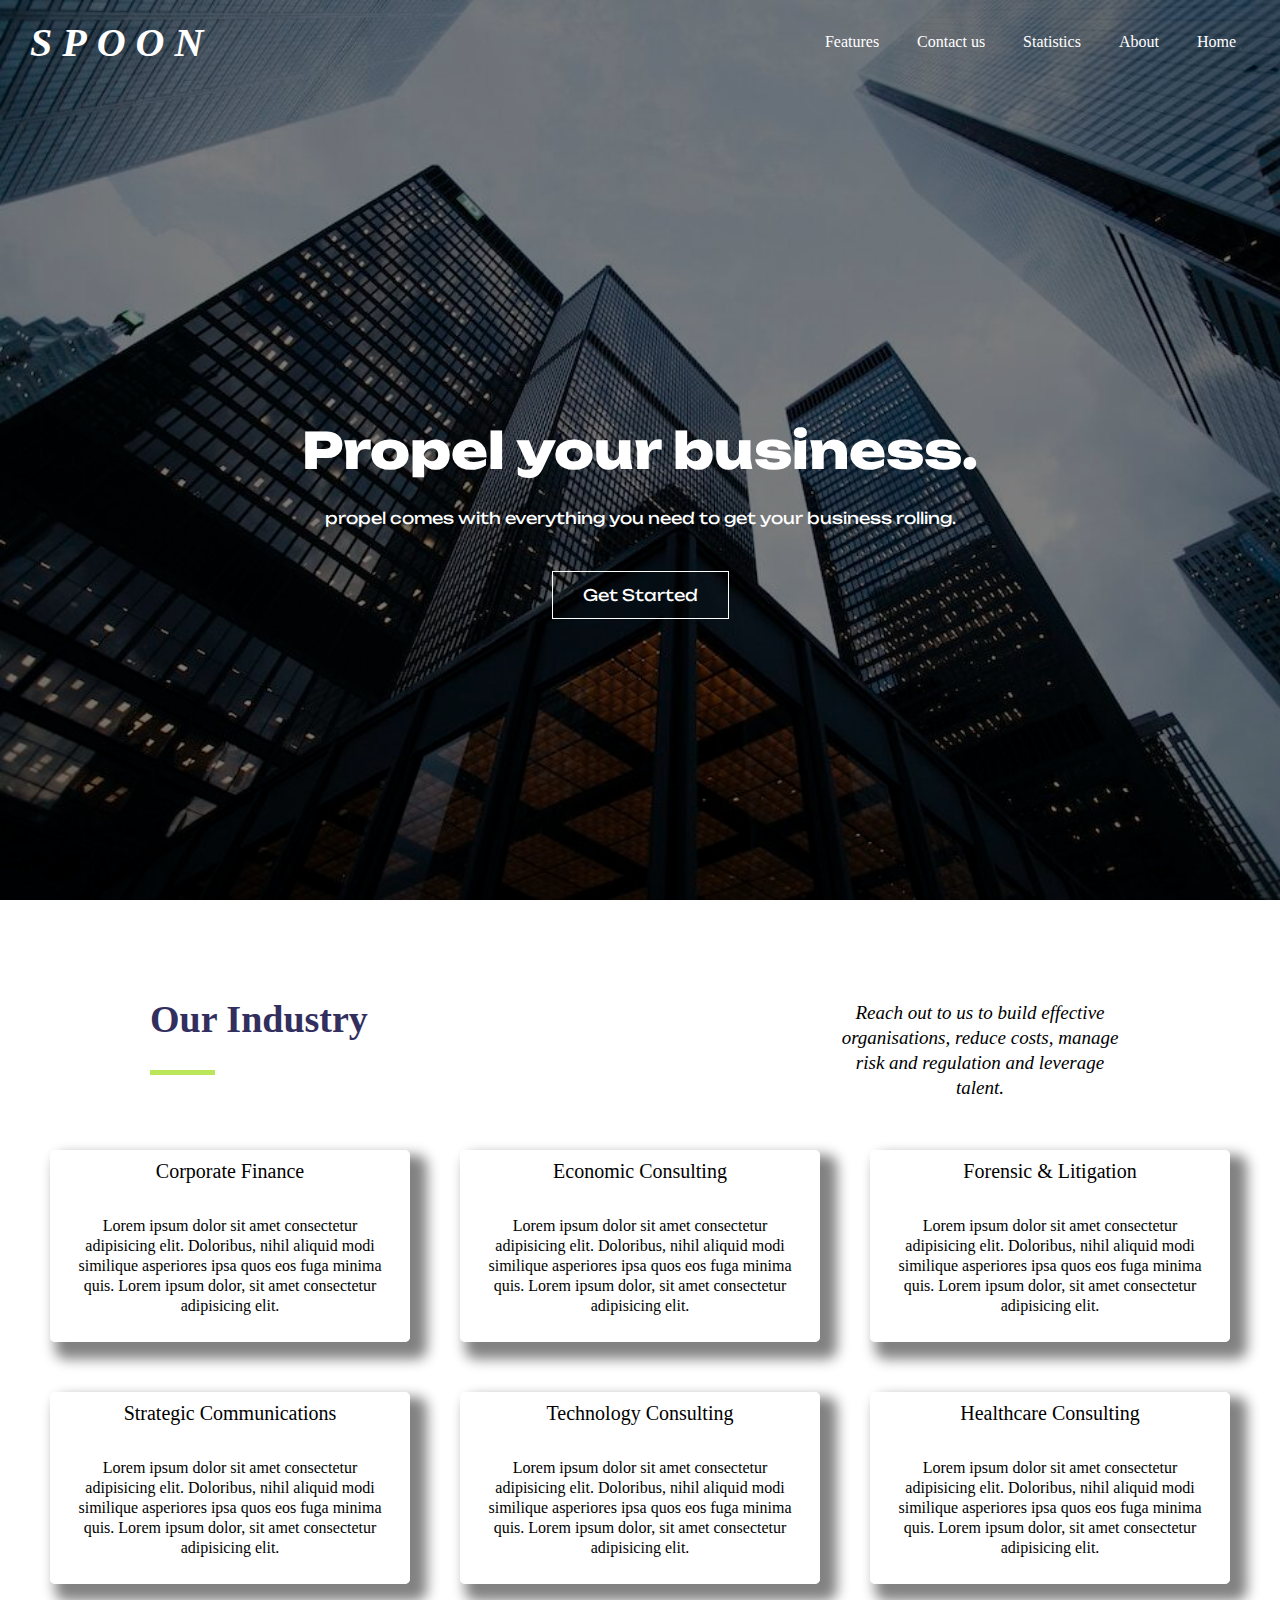
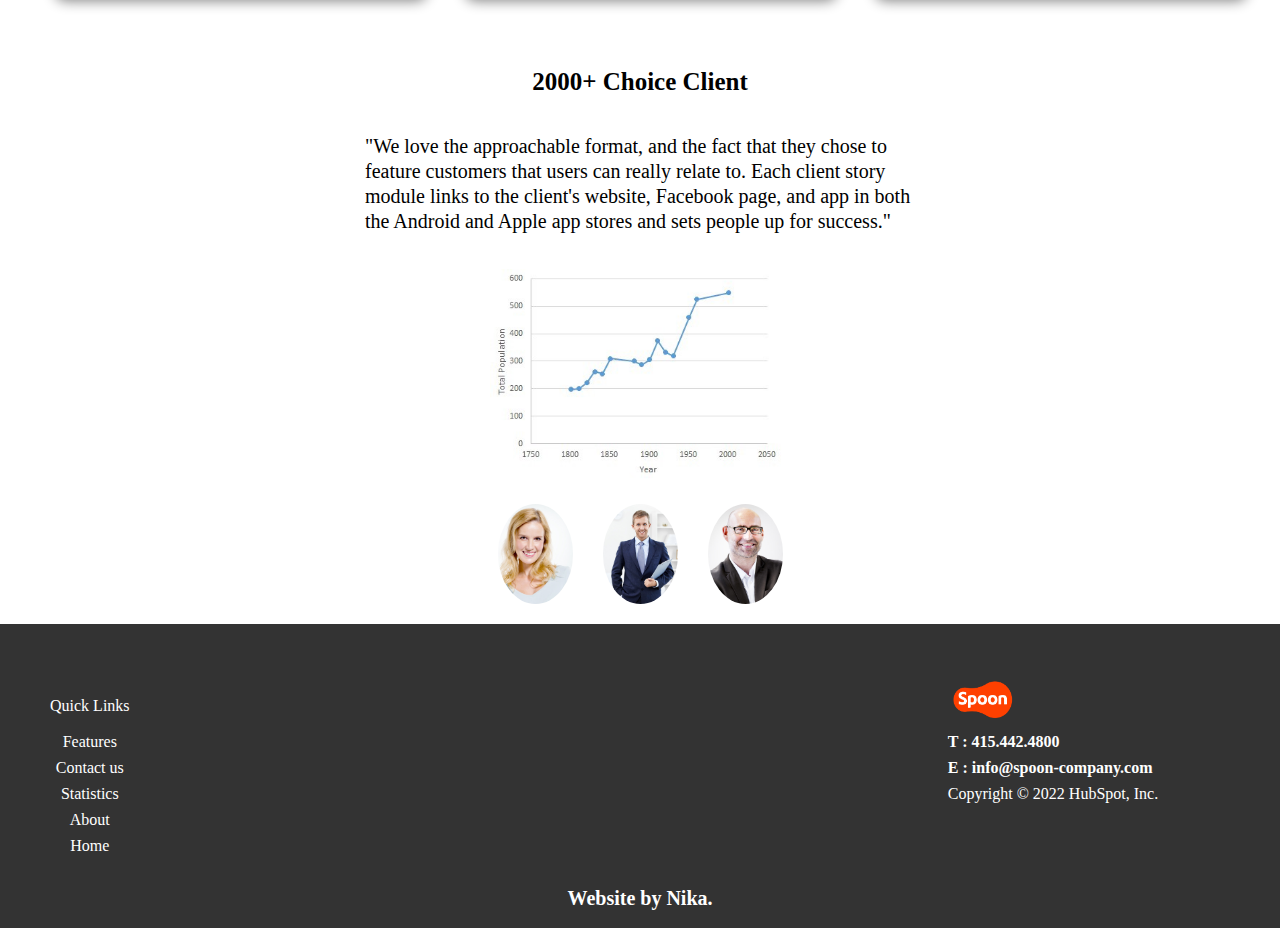
==== commit 9a0bd8fe: "added fb meta tags" ====
--- a/index.html
+++ b/index.html
@@ -3,6 +3,9 @@
   <head>
     <meta charset="UTF-8" />
     <meta http-equiv="X-UA-Compatible" content="IE=edge" />
+    <meta name="description" content="Bussines Propel" />
+    <meta name="keywords" content="HTML, CSS, JavaScript" />
+    <meta name="author" content="Nika Buadze" />
     <meta name="viewport" content="width=device-width, initial-scale=1.0" />
     <link rel="stylesheet" href="./css/reset.css" />
     <link
@@ -14,7 +17,25 @@
     />
     <link rel="stylesheet" href="./css/style.css" />
     <link rel="stylesheet" href="./css/responsive.css" />
-    <title>Document</title>
+    <title>Home</title>
+    <link rel="preconnect" href="https://fonts.googleapis.com" />
+    <link rel="preconnect" href="https://fonts.gstatic.com" crossorigin />
+    <link
+      href="https://fonts.googleapis.com/css2?family=Unbounded:wght@700&display=swap"
+      rel="stylesheet"
+    />
+    <!-- fb meta tags -->
+    <meta property="og:url" content=" https://nika-buadze.github.io/Final/" />
+    <meta property="og:type" content="article" />
+    <meta property="og:title" content="Spoon" />
+    <meta
+      property="og:description"
+      content="Propel Your Bussines With Our Help"
+    />
+    <meta
+      property="og:image"
+      content="https://encrypted-tbn0.gstatic.com/images?q=tbn:ANd9GcQva7FTHQGGlRCfovaVKhVgySkmGdLR9_VIEfSAeQys8b9UscW6"
+    />
   </head>
   <body>
     <header class="header">
--- a/css/style.css
+++ b/css/style.css
@@ -4,6 +4,7 @@
 * Autoprefixer: v10.4.7
 * Browsers: last 4 version
 */
+@import url("https://fonts.googleapis.com/css2?family=Unbounded:wght@700&display=swap");
 
 body {
   scroll-behavior: smooth;
@@ -136,6 +137,7 @@
 }
 
 .main-text {
+  font-family: "Unbounded", cursive;
   width: 100%;
   display: -webkit-box;
   display: -ms-flexbox;
@@ -152,7 +154,7 @@
   z-index: 2;
 }
 .main-text h2 {
-  font-size: 70px;
+  font-size: 50px;
   text-align: center;
   font-weight: 800;
 }
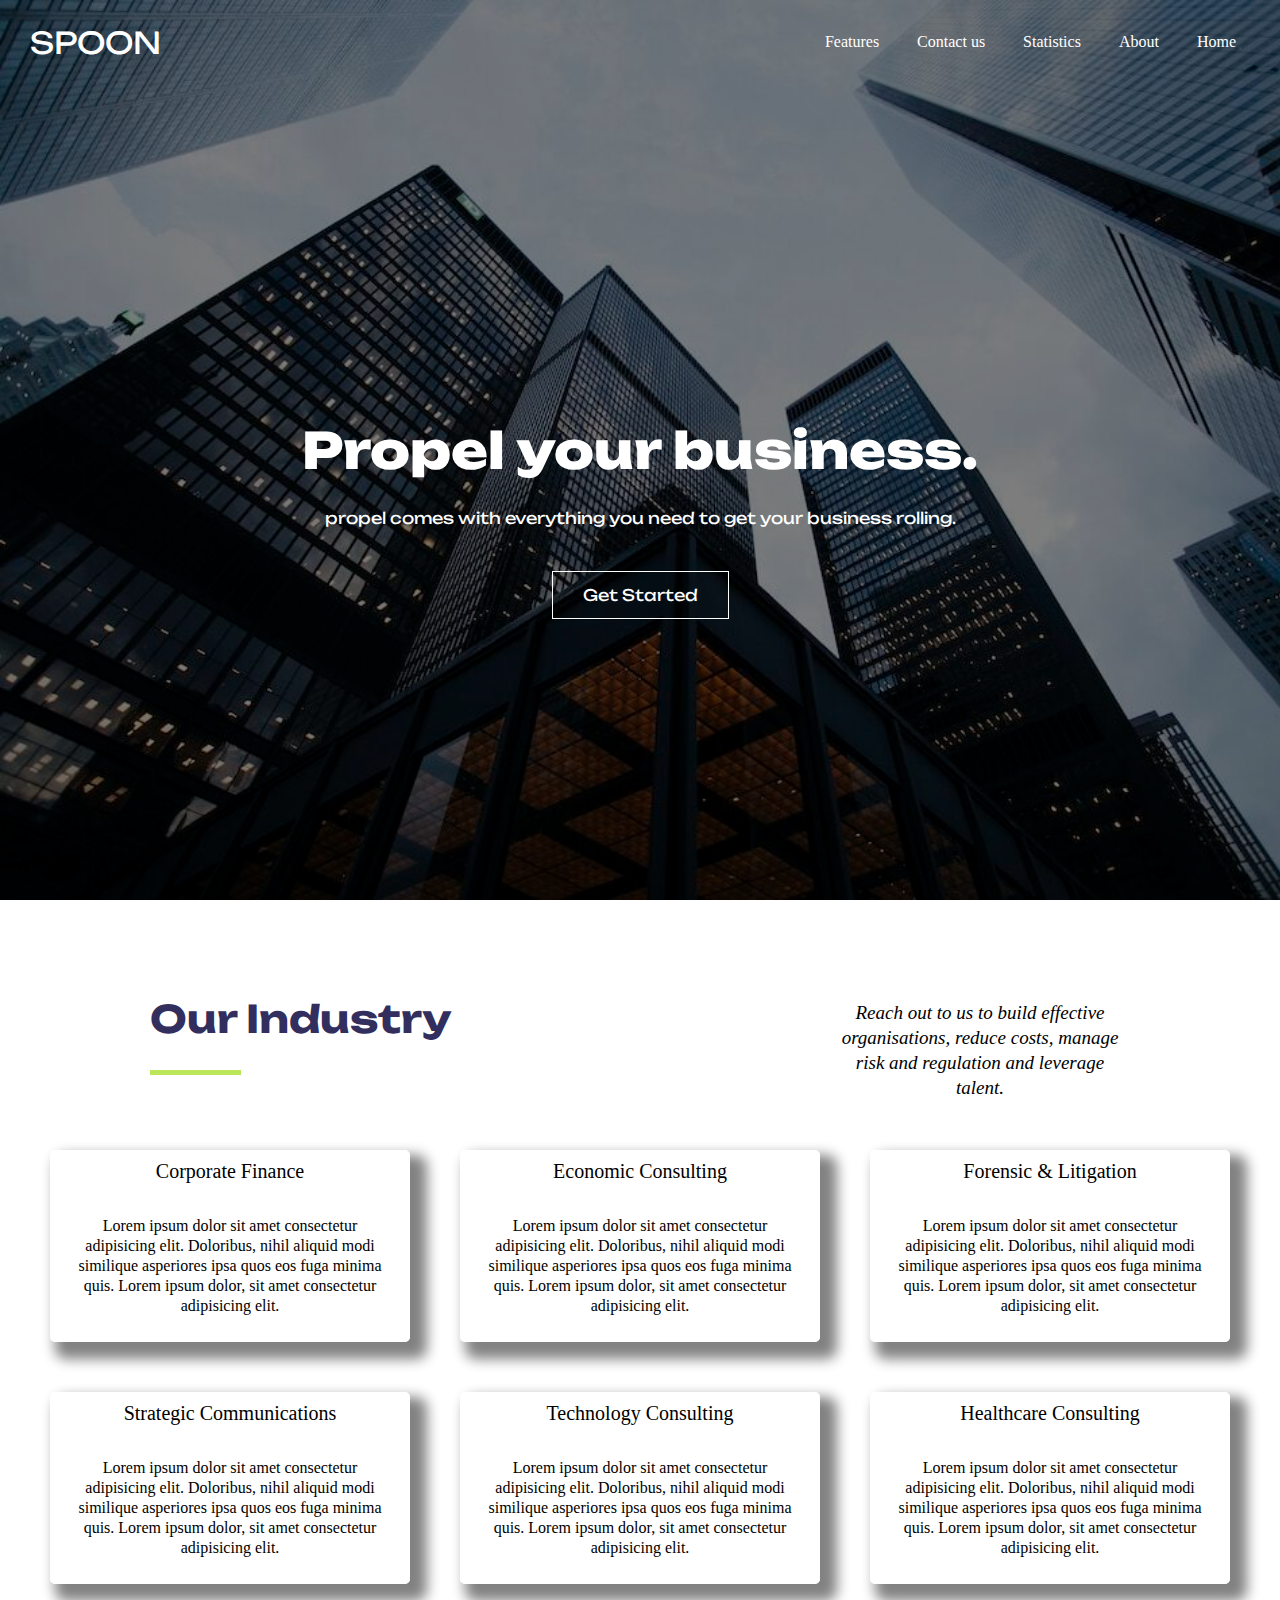
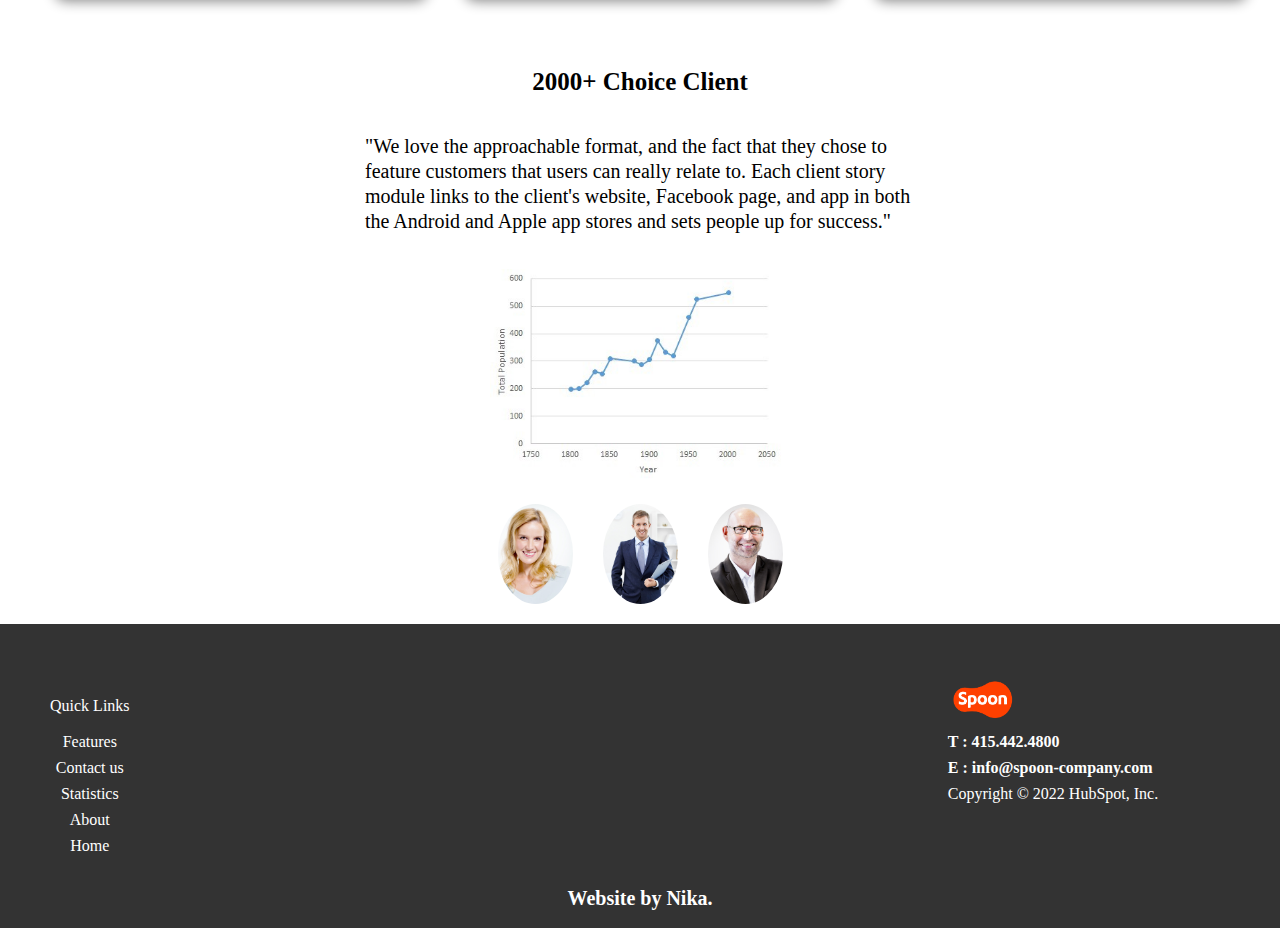
==== commit f1063705: "class fix" ====
--- a/index.html
+++ b/index.html
@@ -42,15 +42,15 @@
       <div class="overlay"></div>
       <nav class="navigation">
         <div class="logo">
-          <a class="spooncolor" href="index.html"><h1>SPOON</h1></a>
+          <a class="spooncolor" href="index.html">SPOON</a>
         </div>
         <div>
           <ul id="nav" class="nav-links">
-            <li class="bb"><a href="index.html#feature">Features</a></li>
-            <li class="bb"><a href="./contactus.html">Contact us</a></li>
-            <li class="bb"><a href="index.html#stats">Statistics</a></li>
-            <li class="bb"><a href="./about.html">About</a></li>
-            <li class="bb"><a href="./index.html">Home</a></li>
+            <li class="nav-li"><a href="index.html#feature">Features</a></li>
+            <li class="nav-li"><a href="./contactus.html">Contact us</a></li>
+            <li class="nav-li"><a href="index.html#stats">Statistics</a></li>
+            <li class="nav-li"><a href="./about.html">About</a></li>
+            <li class="nav-li"><a href="./index.html">Home</a></li>
           </ul>
         </div>
         <i id="menu" class="hamburger fa-solid fa-bars"></i>
--- a/css/style.css
+++ b/css/style.css
@@ -100,7 +100,7 @@
   align-items: center;
 }
 
-.bb {
+.nav-li {
   padding: 14px 14px;
   -webkit-transition: 250ms ease-in-out;
   -o-transition: 250ms ease-in-out;
@@ -109,7 +109,7 @@
   border-bottom: 1px solid transparent;
 }
 
-.bb:hover {
+.nav-li:hover {
   border-bottom: 1px solid white;
 }
 
@@ -172,6 +172,8 @@
 }
 .spooncolor {
   color: #fff;
+  font-family: "Unbounded", cursive;
+  font-size: 30px;
 }
 .main-text div {
   margin-top: 30px;
@@ -235,6 +237,7 @@
 }
 
 .section2-div-industry {
+  font-family: "Unbounded", cursive;
   height: 75px;
   position: relative;
 }
